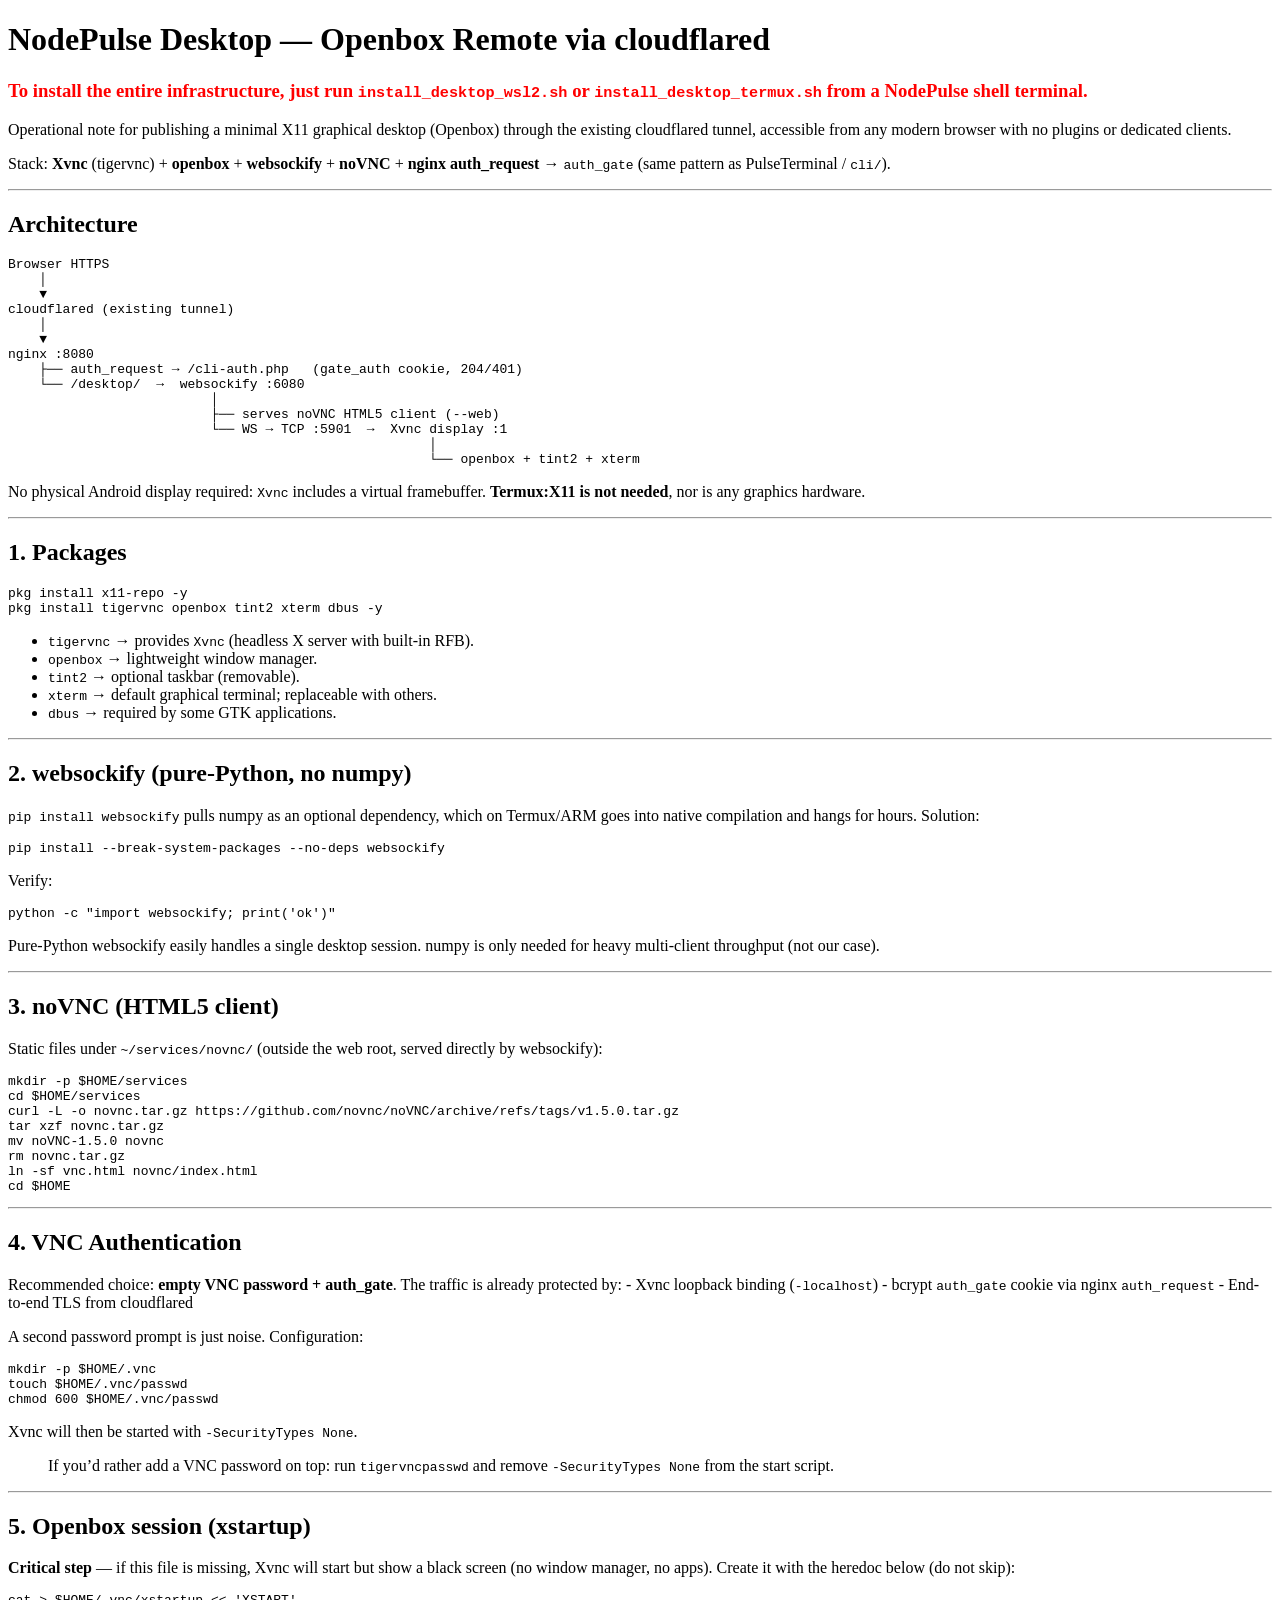
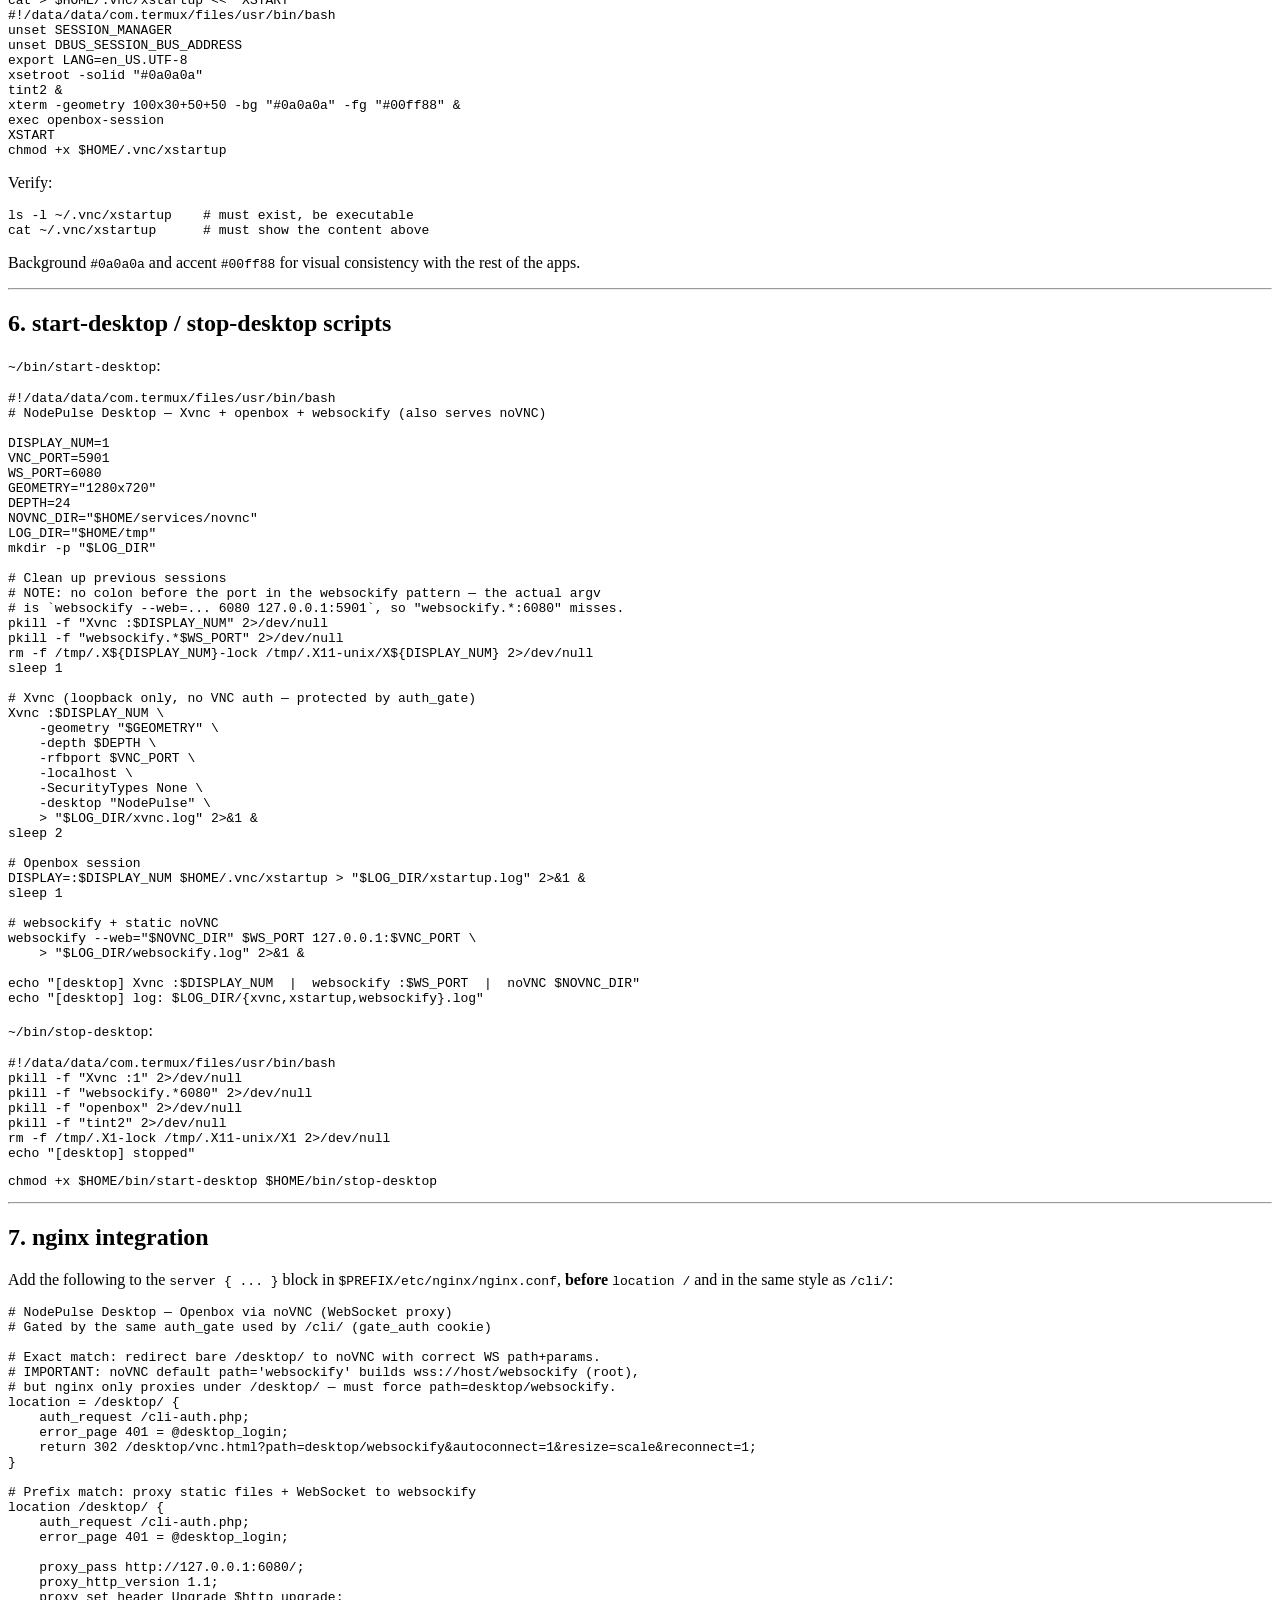
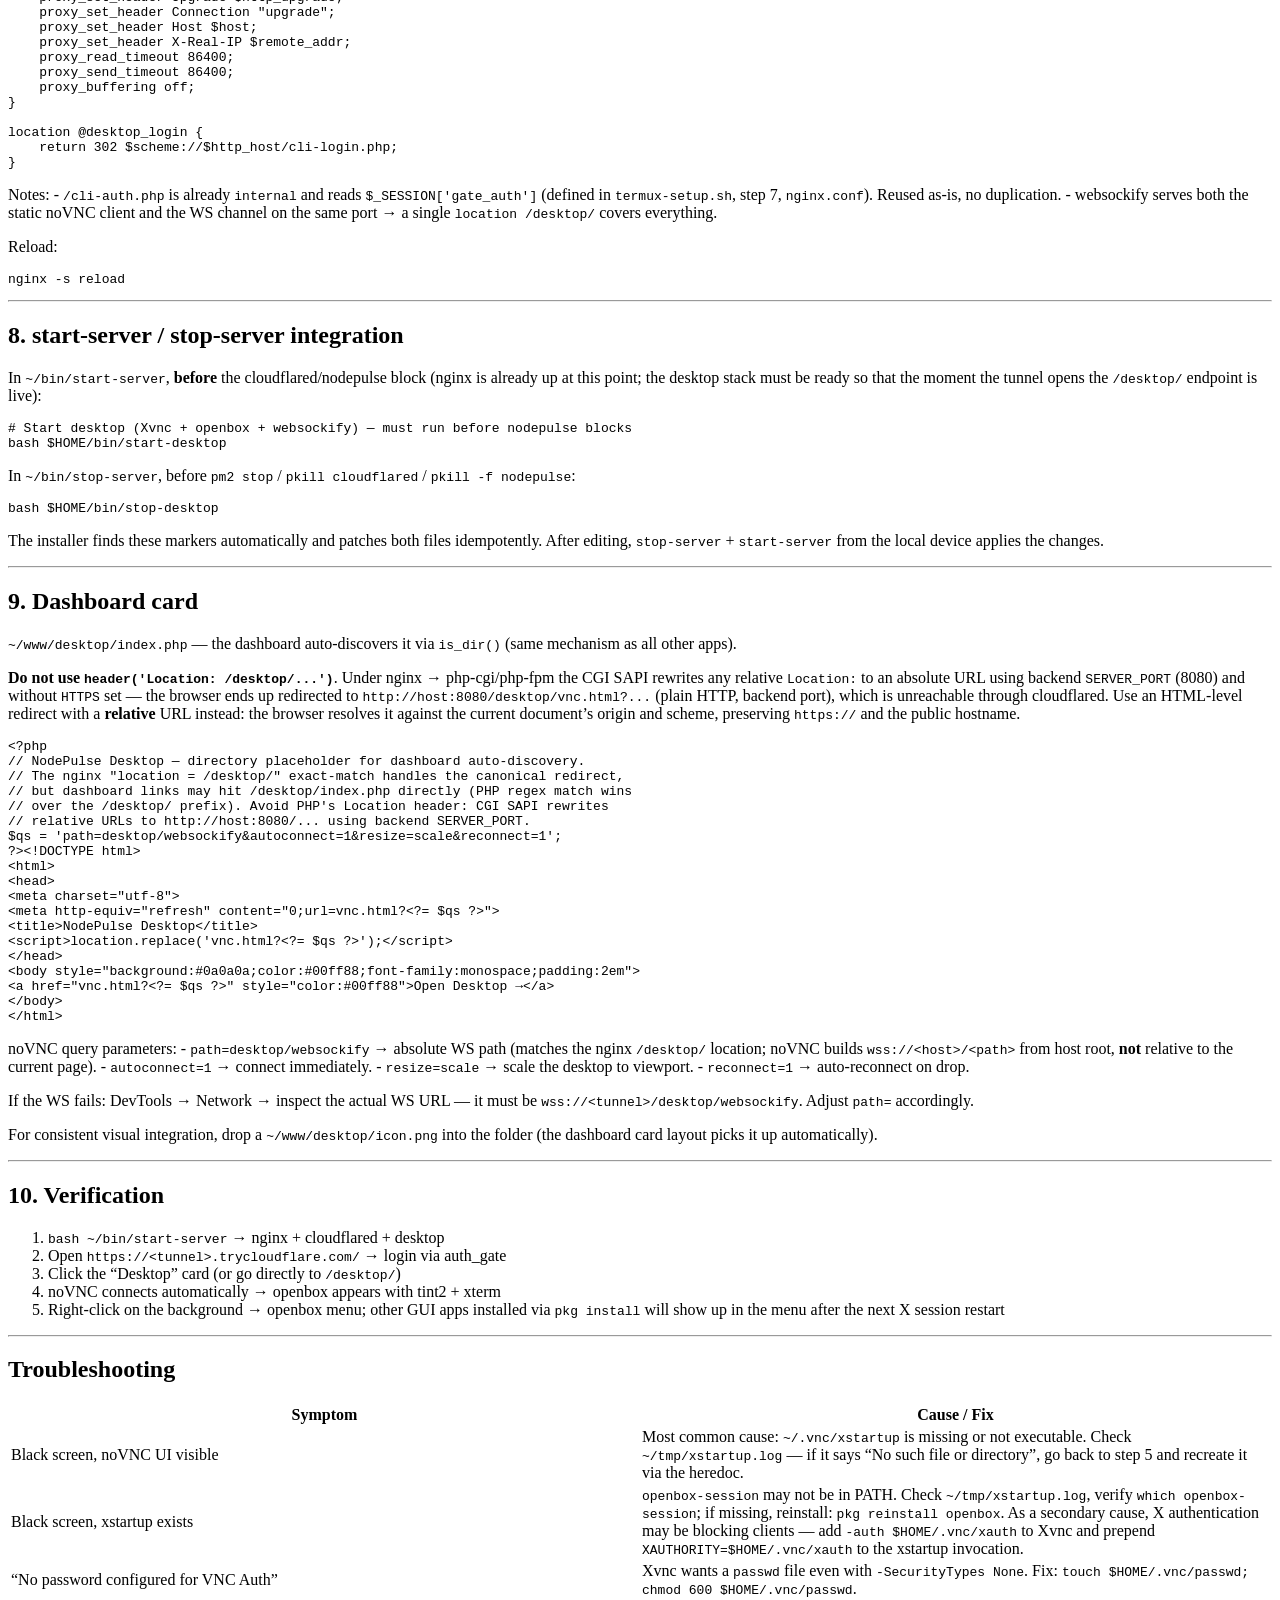
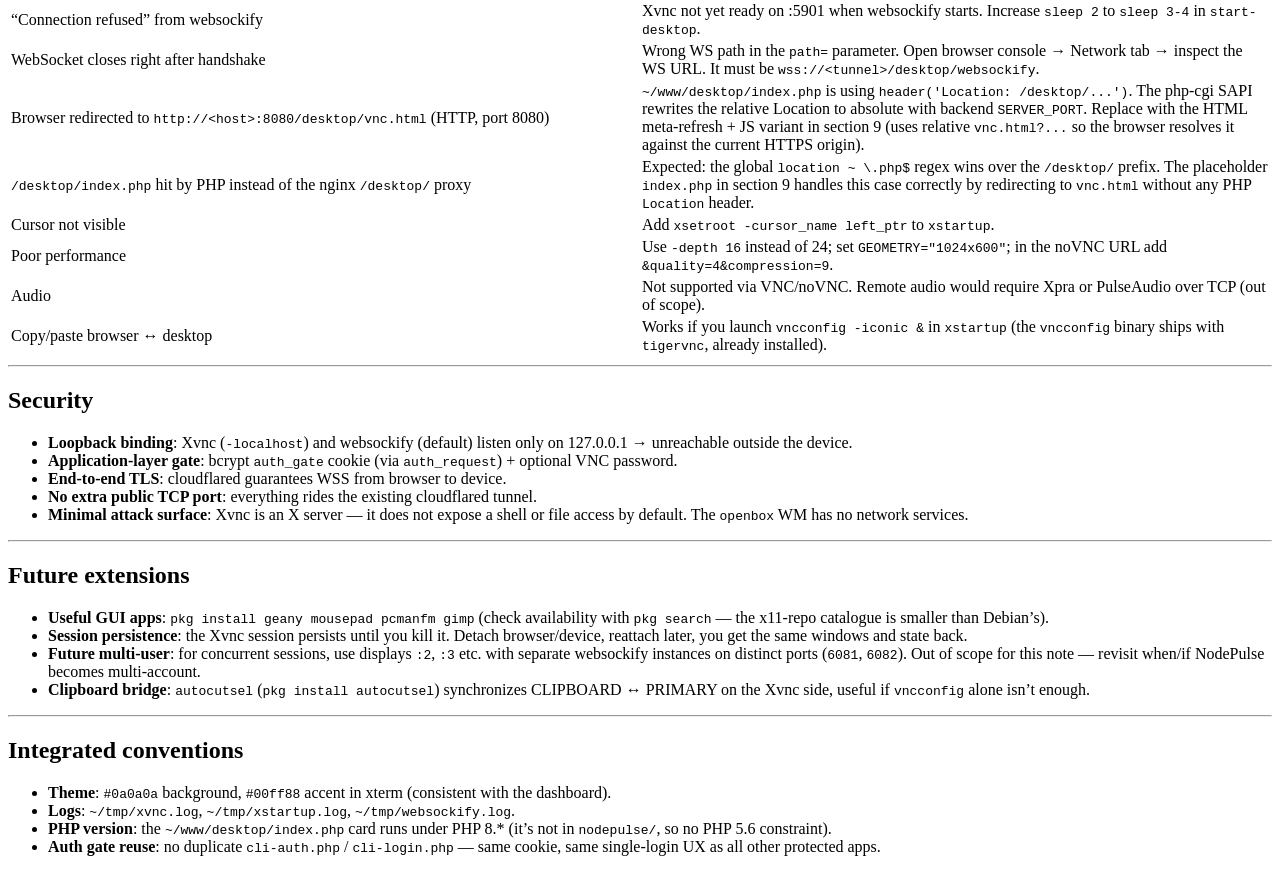
==== desktop/index.html @ 13733d6b "Initial commit: NodePulse / Plexum Decentralized network platform with self-hosted apps suite: - Ide" ====
<!DOCTYPE html>
<html lang="en">
<head>
<meta charset="UTF-8">
<title>NodePulse Desktop — Openbox Remote via cloudflared</title>
</head>
<body>
<h1 id="nodepulse-desktop-openbox-remote-via-cloudflared">NodePulse
Desktop — Openbox Remote via cloudflared</h1>
<h3 style="color:red;" id="quick-install">To install the entire infrastructure, just run <code>install_desktop_wsl2.sh</code> or <code>install_desktop_termux.sh</code> from a NodePulse shell terminal.</h3>

<p>Operational note for publishing a minimal X11 graphical desktop
(Openbox) through the existing cloudflared tunnel, accessible from any
modern browser with no plugins or dedicated clients.</p>
<p>Stack: <strong>Xvnc</strong> (tigervnc) + <strong>openbox</strong> +
<strong>websockify</strong> + <strong>noVNC</strong> + <strong>nginx
auth_request</strong> → <code>auth_gate</code> (same pattern as
PulseTerminal / <code>cli/</code>).</p>
<hr />
<h2 id="architecture">Architecture</h2>
<pre><code>Browser HTTPS
    │
    ▼
cloudflared (existing tunnel)
    │
    ▼
nginx :8080
    ├── auth_request → /cli-auth.php   (gate_auth cookie, 204/401)
    └── /desktop/  →  websockify :6080
                          │
                          ├── serves noVNC HTML5 client (--web)
                          └── WS → TCP :5901  →  Xvnc display :1
                                                      │
                                                      └── openbox + tint2 + xterm</code></pre>
<p>No physical Android display required: <code>Xvnc</code> includes a
virtual framebuffer. <strong>Termux:X11 is not needed</strong>, nor is
any graphics hardware.</p>
<hr />
<h2 id="packages">1. Packages</h2>
<div class="sourceCode" id="cb2"><pre
class="sourceCode bash"><code class="sourceCode bash"><span id="cb2-1"><a href="#cb2-1" aria-hidden="true" tabindex="-1"></a><span class="ex">pkg</span> install x11-repo <span class="at">-y</span></span>
<span id="cb2-2"><a href="#cb2-2" aria-hidden="true" tabindex="-1"></a><span class="ex">pkg</span> install tigervnc openbox tint2 xterm dbus <span class="at">-y</span></span></code></pre></div>
<ul>
<li><code>tigervnc</code> → provides <code>Xvnc</code> (headless X
server with built-in RFB).</li>
<li><code>openbox</code> → lightweight window manager.</li>
<li><code>tint2</code> → optional taskbar (removable).</li>
<li><code>xterm</code> → default graphical terminal; replaceable with
others.</li>
<li><code>dbus</code> → required by some GTK applications.</li>
</ul>
<hr />
<h2 id="websockify-pure-python-no-numpy">2. websockify (pure-Python, no
numpy)</h2>
<p><code>pip install websockify</code> pulls numpy as an optional
dependency, which on Termux/ARM goes into native compilation and hangs
for hours. Solution:</p>
<div class="sourceCode" id="cb3"><pre
class="sourceCode bash"><code class="sourceCode bash"><span id="cb3-1"><a href="#cb3-1" aria-hidden="true" tabindex="-1"></a><span class="ex">pip</span> install <span class="at">--break-system-packages</span> <span class="at">--no-deps</span> websockify</span></code></pre></div>
<p>Verify:</p>
<div class="sourceCode" id="cb4"><pre
class="sourceCode bash"><code class="sourceCode bash"><span id="cb4-1"><a href="#cb4-1" aria-hidden="true" tabindex="-1"></a><span class="ex">python</span> <span class="at">-c</span> <span class="st">&quot;import websockify; print(&#39;ok&#39;)&quot;</span></span></code></pre></div>
<p>Pure-Python websockify easily handles a single desktop session. numpy
is only needed for heavy multi-client throughput (not our case).</p>
<hr />
<h2 id="novnc-html5-client">3. noVNC (HTML5 client)</h2>
<p>Static files under <code>~/services/novnc/</code> (outside the web
root, served directly by websockify):</p>
<div class="sourceCode" id="cb5"><pre
class="sourceCode bash"><code class="sourceCode bash"><span id="cb5-1"><a href="#cb5-1" aria-hidden="true" tabindex="-1"></a><span class="fu">mkdir</span> <span class="at">-p</span> <span class="va">$HOME</span>/services</span>
<span id="cb5-2"><a href="#cb5-2" aria-hidden="true" tabindex="-1"></a><span class="bu">cd</span> <span class="va">$HOME</span>/services</span>
<span id="cb5-3"><a href="#cb5-3" aria-hidden="true" tabindex="-1"></a><span class="ex">curl</span> <span class="at">-L</span> <span class="at">-o</span> novnc.tar.gz https://github.com/novnc/noVNC/archive/refs/tags/v1.5.0.tar.gz</span>
<span id="cb5-4"><a href="#cb5-4" aria-hidden="true" tabindex="-1"></a><span class="fu">tar</span> xzf novnc.tar.gz</span>
<span id="cb5-5"><a href="#cb5-5" aria-hidden="true" tabindex="-1"></a><span class="fu">mv</span> noVNC-1.5.0 novnc</span>
<span id="cb5-6"><a href="#cb5-6" aria-hidden="true" tabindex="-1"></a><span class="fu">rm</span> novnc.tar.gz</span>
<span id="cb5-7"><a href="#cb5-7" aria-hidden="true" tabindex="-1"></a><span class="fu">ln</span> <span class="at">-sf</span> vnc.html novnc/index.html</span>
<span id="cb5-8"><a href="#cb5-8" aria-hidden="true" tabindex="-1"></a><span class="bu">cd</span> <span class="va">$HOME</span></span></code></pre></div>
<hr />
<h2 id="vnc-authentication">4. VNC Authentication</h2>
<p>Recommended choice: <strong>empty VNC password + auth_gate</strong>.
The traffic is already protected by: - Xvnc loopback binding
(<code>-localhost</code>) - bcrypt <code>auth_gate</code> cookie via
nginx <code>auth_request</code> - End-to-end TLS from cloudflared</p>
<p>A second password prompt is just noise. Configuration:</p>
<div class="sourceCode" id="cb6"><pre
class="sourceCode bash"><code class="sourceCode bash"><span id="cb6-1"><a href="#cb6-1" aria-hidden="true" tabindex="-1"></a><span class="fu">mkdir</span> <span class="at">-p</span> <span class="va">$HOME</span>/.vnc</span>
<span id="cb6-2"><a href="#cb6-2" aria-hidden="true" tabindex="-1"></a><span class="fu">touch</span> <span class="va">$HOME</span>/.vnc/passwd</span>
<span id="cb6-3"><a href="#cb6-3" aria-hidden="true" tabindex="-1"></a><span class="fu">chmod</span> 600 <span class="va">$HOME</span>/.vnc/passwd</span></code></pre></div>
<p>Xvnc will then be started with <code>-SecurityTypes None</code>.</p>
<blockquote>
<p>If you’d rather add a VNC password on top: run
<code>tigervncpasswd</code> and remove <code>-SecurityTypes None</code>
from the start script.</p>
</blockquote>
<hr />
<h2 id="openbox-session-xstartup">5. Openbox session (xstartup)</h2>
<p><strong>Critical step</strong> — if this file is missing, Xvnc will
start but show a black screen (no window manager, no apps). Create it
with the heredoc below (do not skip):</p>
<div class="sourceCode" id="cb7"><pre
class="sourceCode bash"><code class="sourceCode bash"><span id="cb7-1"><a href="#cb7-1" aria-hidden="true" tabindex="-1"></a><span class="fu">cat</span> <span class="op">&gt;</span> <span class="va">$HOME</span>/.vnc/xstartup <span class="op">&lt;&lt; &#39;XSTART&#39;</span></span>
<span id="cb7-2"><a href="#cb7-2" aria-hidden="true" tabindex="-1"></a><span class="st">#!/data/data/com.termux/files/usr/bin/bash</span></span>
<span id="cb7-3"><a href="#cb7-3" aria-hidden="true" tabindex="-1"></a><span class="st">unset SESSION_MANAGER</span></span>
<span id="cb7-4"><a href="#cb7-4" aria-hidden="true" tabindex="-1"></a><span class="st">unset DBUS_SESSION_BUS_ADDRESS</span></span>
<span id="cb7-5"><a href="#cb7-5" aria-hidden="true" tabindex="-1"></a><span class="st">export LANG=en_US.UTF-8</span></span>
<span id="cb7-6"><a href="#cb7-6" aria-hidden="true" tabindex="-1"></a><span class="st">xsetroot -solid &quot;#0a0a0a&quot;</span></span>
<span id="cb7-7"><a href="#cb7-7" aria-hidden="true" tabindex="-1"></a><span class="st">tint2 &amp;</span></span>
<span id="cb7-8"><a href="#cb7-8" aria-hidden="true" tabindex="-1"></a><span class="st">xterm -geometry 100x30+50+50 -bg &quot;#0a0a0a&quot; -fg &quot;#00ff88&quot; &amp;</span></span>
<span id="cb7-9"><a href="#cb7-9" aria-hidden="true" tabindex="-1"></a><span class="st">exec openbox-session</span></span>
<span id="cb7-10"><a href="#cb7-10" aria-hidden="true" tabindex="-1"></a><span class="op">XSTART</span></span>
<span id="cb7-11"><a href="#cb7-11" aria-hidden="true" tabindex="-1"></a><span class="fu">chmod</span> +x <span class="va">$HOME</span>/.vnc/xstartup</span></code></pre></div>
<p>Verify:</p>
<div class="sourceCode" id="cb8"><pre
class="sourceCode bash"><code class="sourceCode bash"><span id="cb8-1"><a href="#cb8-1" aria-hidden="true" tabindex="-1"></a><span class="fu">ls</span> <span class="at">-l</span> ~/.vnc/xstartup    <span class="co"># must exist, be executable</span></span>
<span id="cb8-2"><a href="#cb8-2" aria-hidden="true" tabindex="-1"></a><span class="fu">cat</span> ~/.vnc/xstartup      <span class="co"># must show the content above</span></span></code></pre></div>
<p>Background <code>#0a0a0a</code> and accent <code>#00ff88</code> for
visual consistency with the rest of the apps.</p>
<hr />
<h2 id="start-desktop-stop-desktop-scripts">6. start-desktop /
stop-desktop scripts</h2>
<p><code>~/bin/start-desktop</code>:</p>
<div class="sourceCode" id="cb9"><pre
class="sourceCode bash"><code class="sourceCode bash"><span id="cb9-1"><a href="#cb9-1" aria-hidden="true" tabindex="-1"></a><span class="co">#!/data/data/com.termux/files/usr/bin/bash</span></span>
<span id="cb9-2"><a href="#cb9-2" aria-hidden="true" tabindex="-1"></a><span class="co"># NodePulse Desktop — Xvnc + openbox + websockify (also serves noVNC)</span></span>
<span id="cb9-3"><a href="#cb9-3" aria-hidden="true" tabindex="-1"></a></span>
<span id="cb9-4"><a href="#cb9-4" aria-hidden="true" tabindex="-1"></a><span class="va">DISPLAY_NUM</span><span class="op">=</span>1</span>
<span id="cb9-5"><a href="#cb9-5" aria-hidden="true" tabindex="-1"></a><span class="va">VNC_PORT</span><span class="op">=</span>5901</span>
<span id="cb9-6"><a href="#cb9-6" aria-hidden="true" tabindex="-1"></a><span class="va">WS_PORT</span><span class="op">=</span>6080</span>
<span id="cb9-7"><a href="#cb9-7" aria-hidden="true" tabindex="-1"></a><span class="va">GEOMETRY</span><span class="op">=</span><span class="st">&quot;1280x720&quot;</span></span>
<span id="cb9-8"><a href="#cb9-8" aria-hidden="true" tabindex="-1"></a><span class="va">DEPTH</span><span class="op">=</span>24</span>
<span id="cb9-9"><a href="#cb9-9" aria-hidden="true" tabindex="-1"></a><span class="va">NOVNC_DIR</span><span class="op">=</span><span class="st">&quot;</span><span class="va">$HOME</span><span class="st">/services/novnc&quot;</span></span>
<span id="cb9-10"><a href="#cb9-10" aria-hidden="true" tabindex="-1"></a><span class="va">LOG_DIR</span><span class="op">=</span><span class="st">&quot;</span><span class="va">$HOME</span><span class="st">/tmp&quot;</span></span>
<span id="cb9-11"><a href="#cb9-11" aria-hidden="true" tabindex="-1"></a><span class="fu">mkdir</span> <span class="at">-p</span> <span class="st">&quot;</span><span class="va">$LOG_DIR</span><span class="st">&quot;</span></span>
<span id="cb9-12"><a href="#cb9-12" aria-hidden="true" tabindex="-1"></a></span>
<span id="cb9-13"><a href="#cb9-13" aria-hidden="true" tabindex="-1"></a><span class="co"># Clean up previous sessions</span></span>
<span id="cb9-14"><a href="#cb9-14" aria-hidden="true" tabindex="-1"></a><span class="co"># </span><span class="al">NOTE</span><span class="co">: no colon before the port in the websockify pattern — the actual argv</span></span>
<span id="cb9-15"><a href="#cb9-15" aria-hidden="true" tabindex="-1"></a><span class="co"># is `websockify --web=... 6080 127.0.0.1:5901`, so &quot;websockify.*:6080&quot; misses.</span></span>
<span id="cb9-16"><a href="#cb9-16" aria-hidden="true" tabindex="-1"></a><span class="ex">pkill</span> <span class="at">-f</span> <span class="st">&quot;Xvnc :</span><span class="va">$DISPLAY_NUM</span><span class="st">&quot;</span> <span class="dv">2</span><span class="op">&gt;</span>/dev/null</span>
<span id="cb9-17"><a href="#cb9-17" aria-hidden="true" tabindex="-1"></a><span class="ex">pkill</span> <span class="at">-f</span> <span class="st">&quot;websockify.*</span><span class="va">$WS_PORT</span><span class="st">&quot;</span> <span class="dv">2</span><span class="op">&gt;</span>/dev/null</span>
<span id="cb9-18"><a href="#cb9-18" aria-hidden="true" tabindex="-1"></a><span class="fu">rm</span> <span class="at">-f</span> /tmp/.X<span class="va">${DISPLAY_NUM}</span>-lock /tmp/.X11-unix/X<span class="va">${DISPLAY_NUM}</span> <span class="dv">2</span><span class="op">&gt;</span>/dev/null</span>
<span id="cb9-19"><a href="#cb9-19" aria-hidden="true" tabindex="-1"></a><span class="fu">sleep</span> 1</span>
<span id="cb9-20"><a href="#cb9-20" aria-hidden="true" tabindex="-1"></a></span>
<span id="cb9-21"><a href="#cb9-21" aria-hidden="true" tabindex="-1"></a><span class="co"># Xvnc (loopback only, no VNC auth — protected by auth_gate)</span></span>
<span id="cb9-22"><a href="#cb9-22" aria-hidden="true" tabindex="-1"></a><span class="ex">Xvnc</span> :<span class="va">$DISPLAY_NUM</span> <span class="dt">\</span></span>
<span id="cb9-23"><a href="#cb9-23" aria-hidden="true" tabindex="-1"></a>    <span class="at">-geometry</span> <span class="st">&quot;</span><span class="va">$GEOMETRY</span><span class="st">&quot;</span> <span class="dt">\</span></span>
<span id="cb9-24"><a href="#cb9-24" aria-hidden="true" tabindex="-1"></a>    <span class="at">-depth</span> <span class="va">$DEPTH</span> <span class="dt">\</span></span>
<span id="cb9-25"><a href="#cb9-25" aria-hidden="true" tabindex="-1"></a>    <span class="at">-rfbport</span> <span class="va">$VNC_PORT</span> <span class="dt">\</span></span>
<span id="cb9-26"><a href="#cb9-26" aria-hidden="true" tabindex="-1"></a>    <span class="at">-localhost</span> <span class="dt">\</span></span>
<span id="cb9-27"><a href="#cb9-27" aria-hidden="true" tabindex="-1"></a>    <span class="at">-SecurityTypes</span> None <span class="dt">\</span></span>
<span id="cb9-28"><a href="#cb9-28" aria-hidden="true" tabindex="-1"></a>    <span class="at">-desktop</span> <span class="st">&quot;NodePulse&quot;</span> <span class="dt">\</span></span>
<span id="cb9-29"><a href="#cb9-29" aria-hidden="true" tabindex="-1"></a>    <span class="op">&gt;</span> <span class="st">&quot;</span><span class="va">$LOG_DIR</span><span class="st">/xvnc.log&quot;</span> <span class="dv">2</span><span class="op">&gt;&amp;</span><span class="dv">1</span> <span class="kw">&amp;</span></span>
<span id="cb9-30"><a href="#cb9-30" aria-hidden="true" tabindex="-1"></a><span class="fu">sleep</span> 2</span>
<span id="cb9-31"><a href="#cb9-31" aria-hidden="true" tabindex="-1"></a></span>
<span id="cb9-32"><a href="#cb9-32" aria-hidden="true" tabindex="-1"></a><span class="co"># Openbox session</span></span>
<span id="cb9-33"><a href="#cb9-33" aria-hidden="true" tabindex="-1"></a><span class="va">DISPLAY</span><span class="op">=</span>:<span class="va">$DISPLAY_NUM</span> <span class="va">$HOME</span><span class="ex">/.vnc/xstartup</span> <span class="op">&gt;</span> <span class="st">&quot;</span><span class="va">$LOG_DIR</span><span class="st">/xstartup.log&quot;</span> <span class="dv">2</span><span class="op">&gt;&amp;</span><span class="dv">1</span> <span class="kw">&amp;</span></span>
<span id="cb9-34"><a href="#cb9-34" aria-hidden="true" tabindex="-1"></a><span class="fu">sleep</span> 1</span>
<span id="cb9-35"><a href="#cb9-35" aria-hidden="true" tabindex="-1"></a></span>
<span id="cb9-36"><a href="#cb9-36" aria-hidden="true" tabindex="-1"></a><span class="co"># websockify + static noVNC</span></span>
<span id="cb9-37"><a href="#cb9-37" aria-hidden="true" tabindex="-1"></a><span class="ex">websockify</span> <span class="at">--web</span><span class="op">=</span><span class="st">&quot;</span><span class="va">$NOVNC_DIR</span><span class="st">&quot;</span> <span class="va">$WS_PORT</span> 127.0.0.1:<span class="va">$VNC_PORT</span> <span class="dt">\</span></span>
<span id="cb9-38"><a href="#cb9-38" aria-hidden="true" tabindex="-1"></a>    <span class="op">&gt;</span> <span class="st">&quot;</span><span class="va">$LOG_DIR</span><span class="st">/websockify.log&quot;</span> <span class="dv">2</span><span class="op">&gt;&amp;</span><span class="dv">1</span> <span class="kw">&amp;</span></span>
<span id="cb9-39"><a href="#cb9-39" aria-hidden="true" tabindex="-1"></a></span>
<span id="cb9-40"><a href="#cb9-40" aria-hidden="true" tabindex="-1"></a><span class="bu">echo</span> <span class="st">&quot;[desktop] Xvnc :</span><span class="va">$DISPLAY_NUM</span><span class="st">  |  websockify :</span><span class="va">$WS_PORT</span><span class="st">  |  noVNC </span><span class="va">$NOVNC_DIR</span><span class="st">&quot;</span></span>
<span id="cb9-41"><a href="#cb9-41" aria-hidden="true" tabindex="-1"></a><span class="bu">echo</span> <span class="st">&quot;[desktop] log: </span><span class="va">$LOG_DIR</span><span class="st">/{xvnc,xstartup,websockify}.log&quot;</span></span></code></pre></div>
<p><code>~/bin/stop-desktop</code>:</p>
<div class="sourceCode" id="cb10"><pre
class="sourceCode bash"><code class="sourceCode bash"><span id="cb10-1"><a href="#cb10-1" aria-hidden="true" tabindex="-1"></a><span class="co">#!/data/data/com.termux/files/usr/bin/bash</span></span>
<span id="cb10-2"><a href="#cb10-2" aria-hidden="true" tabindex="-1"></a><span class="ex">pkill</span> <span class="at">-f</span> <span class="st">&quot;Xvnc :1&quot;</span> <span class="dv">2</span><span class="op">&gt;</span>/dev/null</span>
<span id="cb10-3"><a href="#cb10-3" aria-hidden="true" tabindex="-1"></a><span class="ex">pkill</span> <span class="at">-f</span> <span class="st">&quot;websockify.*6080&quot;</span> <span class="dv">2</span><span class="op">&gt;</span>/dev/null</span>
<span id="cb10-4"><a href="#cb10-4" aria-hidden="true" tabindex="-1"></a><span class="ex">pkill</span> <span class="at">-f</span> <span class="st">&quot;openbox&quot;</span> <span class="dv">2</span><span class="op">&gt;</span>/dev/null</span>
<span id="cb10-5"><a href="#cb10-5" aria-hidden="true" tabindex="-1"></a><span class="ex">pkill</span> <span class="at">-f</span> <span class="st">&quot;tint2&quot;</span> <span class="dv">2</span><span class="op">&gt;</span>/dev/null</span>
<span id="cb10-6"><a href="#cb10-6" aria-hidden="true" tabindex="-1"></a><span class="fu">rm</span> <span class="at">-f</span> /tmp/.X1-lock /tmp/.X11-unix/X1 <span class="dv">2</span><span class="op">&gt;</span>/dev/null</span>
<span id="cb10-7"><a href="#cb10-7" aria-hidden="true" tabindex="-1"></a><span class="bu">echo</span> <span class="st">&quot;[desktop] stopped&quot;</span></span></code></pre></div>
<div class="sourceCode" id="cb11"><pre
class="sourceCode bash"><code class="sourceCode bash"><span id="cb11-1"><a href="#cb11-1" aria-hidden="true" tabindex="-1"></a><span class="fu">chmod</span> +x <span class="va">$HOME</span>/bin/start-desktop <span class="va">$HOME</span>/bin/stop-desktop</span></code></pre></div>
<hr />
<h2 id="nginx-integration">7. nginx integration</h2>
<p>Add the following to the <code>server { ... }</code> block in
<code>$PREFIX/etc/nginx/nginx.conf</code>, <strong>before</strong>
<code>location /</code> and in the same style as <code>/cli/</code>:</p>
<pre class="nginx"><code># NodePulse Desktop — Openbox via noVNC (WebSocket proxy)
# Gated by the same auth_gate used by /cli/ (gate_auth cookie)

# Exact match: redirect bare /desktop/ to noVNC with correct WS path+params.
# IMPORTANT: noVNC default path=&#39;websockify&#39; builds wss://host/websockify (root),
# but nginx only proxies under /desktop/ — must force path=desktop/websockify.
location = /desktop/ {
    auth_request /cli-auth.php;
    error_page 401 = @desktop_login;
    return 302 /desktop/vnc.html?path=desktop/websockify&amp;autoconnect=1&amp;resize=scale&amp;reconnect=1;
}

# Prefix match: proxy static files + WebSocket to websockify
location /desktop/ {
    auth_request /cli-auth.php;
    error_page 401 = @desktop_login;

    proxy_pass http://127.0.0.1:6080/;
    proxy_http_version 1.1;
    proxy_set_header Upgrade $http_upgrade;
    proxy_set_header Connection &quot;upgrade&quot;;
    proxy_set_header Host $host;
    proxy_set_header X-Real-IP $remote_addr;
    proxy_read_timeout 86400;
    proxy_send_timeout 86400;
    proxy_buffering off;
}

location @desktop_login {
    return 302 $scheme://$http_host/cli-login.php;
}</code></pre>
<p>Notes: - <code>/cli-auth.php</code> is already <code>internal</code>
and reads <code>$_SESSION['gate_auth']</code> (defined in
<code>termux-setup.sh</code>, step 7, <code>nginx.conf</code>). Reused
as-is, no duplication. - websockify serves both the static noVNC client
and the WS channel on the same port → a single
<code>location /desktop/</code> covers everything.</p>
<p>Reload:</p>
<div class="sourceCode" id="cb13"><pre
class="sourceCode bash"><code class="sourceCode bash"><span id="cb13-1"><a href="#cb13-1" aria-hidden="true" tabindex="-1"></a><span class="ex">nginx</span> <span class="at">-s</span> reload</span></code></pre></div>
<hr />
<h2 id="start-server-stop-server-integration">8. start-server /
stop-server integration</h2>
<p>In <code>~/bin/start-server</code>, <strong>before</strong> the
cloudflared/nodepulse block (nginx is already up at this point; the
desktop stack must be ready so that the moment the tunnel opens the
<code>/desktop/</code> endpoint is live):</p>
<div class="sourceCode" id="cb14"><pre
class="sourceCode bash"><code class="sourceCode bash"><span id="cb14-1"><a href="#cb14-1" aria-hidden="true" tabindex="-1"></a><span class="co"># Start desktop (Xvnc + openbox + websockify) — must run before nodepulse blocks</span></span>
<span id="cb14-2"><a href="#cb14-2" aria-hidden="true" tabindex="-1"></a><span class="fu">bash</span> <span class="va">$HOME</span>/bin/start-desktop</span></code></pre></div>
<p>In <code>~/bin/stop-server</code>, before <code>pm2 stop</code> /
<code>pkill cloudflared</code> / <code>pkill -f nodepulse</code>:</p>
<div class="sourceCode" id="cb15"><pre
class="sourceCode bash"><code class="sourceCode bash"><span id="cb15-1"><a href="#cb15-1" aria-hidden="true" tabindex="-1"></a><span class="fu">bash</span> <span class="va">$HOME</span>/bin/stop-desktop</span></code></pre></div>
<p>The installer finds these markers automatically and patches both
files idempotently. After editing, <code>stop-server</code> +
<code>start-server</code> from the local device applies the changes.</p>
<hr />
<h2 id="dashboard-card">9. Dashboard card</h2>
<p><code>~/www/desktop/index.php</code> — the dashboard auto-discovers
it via <code>is_dir()</code> (same mechanism as all other apps).</p>
<p><strong>Do not use
<code>header('Location: /desktop/...')</code></strong>. Under nginx →
php-cgi/php-fpm the CGI SAPI rewrites any relative
<code>Location:</code> to an absolute URL using backend
<code>SERVER_PORT</code> (8080) and without <code>HTTPS</code> set — the
browser ends up redirected to
<code>http://host:8080/desktop/vnc.html?...</code> (plain HTTP, backend
port), which is unreachable through cloudflared. Use an HTML-level
redirect with a <strong>relative</strong> URL instead: the browser
resolves it against the current document’s origin and scheme, preserving
<code>https://</code> and the public hostname.</p>
<div class="sourceCode" id="cb16"><pre
class="sourceCode php"><code class="sourceCode php"><span id="cb16-1"><a href="#cb16-1" aria-hidden="true" tabindex="-1"></a><span class="kw">&lt;?php</span></span>
<span id="cb16-2"><a href="#cb16-2" aria-hidden="true" tabindex="-1"></a><span class="co">// NodePulse Desktop — directory placeholder for dashboard auto-discovery.</span></span>
<span id="cb16-3"><a href="#cb16-3" aria-hidden="true" tabindex="-1"></a><span class="co">// The nginx &quot;location = /desktop/&quot; exact-match handles the canonical redirect,</span></span>
<span id="cb16-4"><a href="#cb16-4" aria-hidden="true" tabindex="-1"></a><span class="co">// but dashboard links may hit /desktop/index.php directly (PHP regex match wins</span></span>
<span id="cb16-5"><a href="#cb16-5" aria-hidden="true" tabindex="-1"></a><span class="co">// over the /desktop/ prefix). Avoid PHP&#39;s Location header: CGI SAPI rewrites</span></span>
<span id="cb16-6"><a href="#cb16-6" aria-hidden="true" tabindex="-1"></a><span class="co">// relative URLs to http://host:8080/... using backend SERVER_PORT.</span></span>
<span id="cb16-7"><a href="#cb16-7" aria-hidden="true" tabindex="-1"></a><span class="va">$qs</span> <span class="op">=</span> <span class="st">&#39;path=desktop/websockify&amp;autoconnect=1&amp;resize=scale&amp;reconnect=1&#39;</span><span class="ot">;</span></span>
<span id="cb16-8"><a href="#cb16-8" aria-hidden="true" tabindex="-1"></a><span class="kw">?&gt;</span><span class="op">&lt;!</span><span class="cn">DOCTYPE</span> html<span class="op">&gt;</span></span>
<span id="cb16-9"><a href="#cb16-9" aria-hidden="true" tabindex="-1"></a><span class="op">&lt;</span>html<span class="op">&gt;</span></span>
<span id="cb16-10"><a href="#cb16-10" aria-hidden="true" tabindex="-1"></a><span class="op">&lt;</span>head<span class="op">&gt;</span></span>
<span id="cb16-11"><a href="#cb16-11" aria-hidden="true" tabindex="-1"></a><span class="op">&lt;</span>meta charset<span class="op">=</span><span class="st">&quot;utf-8&quot;</span><span class="op">&gt;</span></span>
<span id="cb16-12"><a href="#cb16-12" aria-hidden="true" tabindex="-1"></a><span class="op">&lt;</span>meta http<span class="op">-</span>equiv<span class="op">=</span><span class="st">&quot;refresh&quot;</span> content<span class="op">=</span><span class="st">&quot;0;url=vnc.html?&lt;?= </span><span class="va">$qs</span><span class="st"> ?&gt;&quot;</span><span class="op">&gt;</span></span>
<span id="cb16-13"><a href="#cb16-13" aria-hidden="true" tabindex="-1"></a><span class="op">&lt;</span>title<span class="op">&gt;</span>NodePulse Desktop<span class="op">&lt;/</span>title<span class="op">&gt;</span></span>
<span id="cb16-14"><a href="#cb16-14" aria-hidden="true" tabindex="-1"></a><span class="op">&lt;</span>script<span class="op">&gt;</span>location<span class="op">.</span><span class="cn">replace</span>(<span class="st">&#39;vnc.html?&lt;?= $qs ?&gt;&#39;</span>)<span class="ot">;</span><span class="op">&lt;/</span>script<span class="op">&gt;</span></span>
<span id="cb16-15"><a href="#cb16-15" aria-hidden="true" tabindex="-1"></a><span class="op">&lt;/</span>head<span class="op">&gt;</span></span>
<span id="cb16-16"><a href="#cb16-16" aria-hidden="true" tabindex="-1"></a><span class="op">&lt;</span>body style<span class="op">=</span><span class="st">&quot;background:#0a0a0a;color:#00ff88;font-family:monospace;padding:2em&quot;</span><span class="op">&gt;</span></span>
<span id="cb16-17"><a href="#cb16-17" aria-hidden="true" tabindex="-1"></a><span class="op">&lt;</span>a href<span class="op">=</span><span class="st">&quot;vnc.html?&lt;?= </span><span class="va">$qs</span><span class="st"> ?&gt;&quot;</span> style<span class="op">=</span><span class="st">&quot;color:#00ff88&quot;</span><span class="op">&gt;</span>Open Desktop →<span class="op">&lt;/</span>a<span class="op">&gt;</span></span>
<span id="cb16-18"><a href="#cb16-18" aria-hidden="true" tabindex="-1"></a><span class="op">&lt;/</span>body<span class="op">&gt;</span></span>
<span id="cb16-19"><a href="#cb16-19" aria-hidden="true" tabindex="-1"></a><span class="op">&lt;/</span>html<span class="op">&gt;</span></span></code></pre></div>
<p>noVNC query parameters: - <code>path=desktop/websockify</code> →
absolute WS path (matches the nginx <code>/desktop/</code> location;
noVNC builds <code>wss://&lt;host&gt;/&lt;path&gt;</code> from host
root, <strong>not</strong> relative to the current page). -
<code>autoconnect=1</code> → connect immediately. -
<code>resize=scale</code> → scale the desktop to viewport. -
<code>reconnect=1</code> → auto-reconnect on drop.</p>
<p>If the WS fails: DevTools → Network → inspect the actual WS URL — it
must be <code>wss://&lt;tunnel&gt;/desktop/websockify</code>. Adjust
<code>path=</code> accordingly.</p>
<p>For consistent visual integration, drop a
<code>~/www/desktop/icon.png</code> into the folder (the dashboard card
layout picks it up automatically).</p>
<hr />
<h2 id="verification">10. Verification</h2>
<ol type="1">
<li><code>bash ~/bin/start-server</code> → nginx + cloudflared +
desktop</li>
<li>Open <code>https://&lt;tunnel&gt;.trycloudflare.com/</code> → login
via auth_gate</li>
<li>Click the “Desktop” card (or go directly to
<code>/desktop/</code>)</li>
<li>noVNC connects automatically → openbox appears with tint2 +
xterm</li>
<li>Right-click on the background → openbox menu; other GUI apps
installed via <code>pkg install</code> will show up in the menu after
the next X session restart</li>
</ol>
<hr />
<h2 id="troubleshooting">Troubleshooting</h2>
<table>
<colgroup>
<col style="width: 50%" />
<col style="width: 50%" />
</colgroup>
<thead>
<tr class="header">
<th>Symptom</th>
<th>Cause / Fix</th>
</tr>
</thead>
<tbody>
<tr class="odd">
<td>Black screen, noVNC UI visible</td>
<td>Most common cause: <code>~/.vnc/xstartup</code> is missing or not
executable. Check <code>~/tmp/xstartup.log</code> — if it says “No such
file or directory”, go back to step 5 and recreate it via the
heredoc.</td>
</tr>
<tr class="even">
<td>Black screen, xstartup exists</td>
<td><code>openbox-session</code> may not be in PATH. Check
<code>~/tmp/xstartup.log</code>, verify
<code>which openbox-session</code>; if missing, reinstall:
<code>pkg reinstall openbox</code>. As a secondary cause, X
authentication may be blocking clients — add
<code>-auth $HOME/.vnc/xauth</code> to Xvnc and prepend
<code>XAUTHORITY=$HOME/.vnc/xauth</code> to the xstartup
invocation.</td>
</tr>
<tr class="odd">
<td>“No password configured for VNC Auth”</td>
<td>Xvnc wants a <code>passwd</code> file even with
<code>-SecurityTypes None</code>. Fix:
<code>touch $HOME/.vnc/passwd; chmod 600 $HOME/.vnc/passwd</code>.</td>
</tr>
<tr class="even">
<td>“Connection refused” from websockify</td>
<td>Xvnc not yet ready on :5901 when websockify starts. Increase
<code>sleep 2</code> to <code>sleep 3-4</code> in
<code>start-desktop</code>.</td>
</tr>
<tr class="odd">
<td>WebSocket closes right after handshake</td>
<td>Wrong WS path in the <code>path=</code> parameter. Open browser
console → Network tab → inspect the WS URL. It must be
<code>wss://&lt;tunnel&gt;/desktop/websockify</code>.</td>
</tr>
<tr class="even">
<td>Browser redirected to
<code>http://&lt;host&gt;:8080/desktop/vnc.html</code> (HTTP, port
8080)</td>
<td><code>~/www/desktop/index.php</code> is using
<code>header('Location: /desktop/...')</code>. The php-cgi SAPI rewrites
the relative Location to absolute with backend <code>SERVER_PORT</code>.
Replace with the HTML meta-refresh + JS variant in section 9 (uses
relative <code>vnc.html?...</code> so the browser resolves it against
the current HTTPS origin).</td>
</tr>
<tr class="odd">
<td><code>/desktop/index.php</code> hit by PHP instead of the nginx
<code>/desktop/</code> proxy</td>
<td>Expected: the global <code>location ~ \.php$</code> regex wins over
the <code>/desktop/</code> prefix. The placeholder
<code>index.php</code> in section 9 handles this case correctly by
redirecting to <code>vnc.html</code> without any PHP
<code>Location</code> header.</td>
</tr>
<tr class="even">
<td>Cursor not visible</td>
<td>Add <code>xsetroot -cursor_name left_ptr</code> to
<code>xstartup</code>.</td>
</tr>
<tr class="odd">
<td>Poor performance</td>
<td>Use <code>-depth 16</code> instead of 24; set
<code>GEOMETRY="1024x600"</code>; in the noVNC URL add
<code>&amp;quality=4&amp;compression=9</code>.</td>
</tr>
<tr class="even">
<td>Audio</td>
<td>Not supported via VNC/noVNC. Remote audio would require Xpra or
PulseAudio over TCP (out of scope).</td>
</tr>
<tr class="odd">
<td>Copy/paste browser ↔︎ desktop</td>
<td>Works if you launch <code>vncconfig -iconic &amp;</code> in
<code>xstartup</code> (the <code>vncconfig</code> binary ships with
<code>tigervnc</code>, already installed).</td>
</tr>
</tbody>
</table>
<hr />
<h2 id="security">Security</h2>
<ul>
<li><strong>Loopback binding</strong>: Xvnc (<code>-localhost</code>)
and websockify (default) listen only on 127.0.0.1 → unreachable outside
the device.</li>
<li><strong>Application-layer gate</strong>: bcrypt
<code>auth_gate</code> cookie (via <code>auth_request</code>) + optional
VNC password.</li>
<li><strong>End-to-end TLS</strong>: cloudflared guarantees WSS from
browser to device.</li>
<li><strong>No extra public TCP port</strong>: everything rides the
existing cloudflared tunnel.</li>
<li><strong>Minimal attack surface</strong>: Xvnc is an X server — it
does not expose a shell or file access by default. The
<code>openbox</code> WM has no network services.</li>
</ul>
<hr />
<h2 id="future-extensions">Future extensions</h2>
<ul>
<li><strong>Useful GUI apps</strong>:
<code>pkg install geany mousepad pcmanfm gimp</code> (check availability
with <code>pkg search</code> — the x11-repo catalogue is smaller than
Debian’s).</li>
<li><strong>Session persistence</strong>: the Xvnc session persists
until you kill it. Detach browser/device, reattach later, you get the
same windows and state back.</li>
<li><strong>Future multi-user</strong>: for concurrent sessions, use
displays <code>:2</code>, <code>:3</code> etc. with separate websockify
instances on distinct ports (<code>6081</code>, <code>6082</code>). Out
of scope for this note — revisit when/if NodePulse becomes
multi-account.</li>
<li><strong>Clipboard bridge</strong>: <code>autocutsel</code>
(<code>pkg install autocutsel</code>) synchronizes CLIPBOARD ↔︎ PRIMARY
on the Xvnc side, useful if <code>vncconfig</code> alone isn’t
enough.</li>
</ul>
<hr />
<h2 id="integrated-conventions">Integrated conventions</h2>
<ul>
<li><strong>Theme</strong>: <code>#0a0a0a</code> background,
<code>#00ff88</code> accent in xterm (consistent with the
dashboard).</li>
<li><strong>Logs</strong>: <code>~/tmp/xvnc.log</code>,
<code>~/tmp/xstartup.log</code>, <code>~/tmp/websockify.log</code>.</li>
<li><strong>PHP version</strong>: the
<code>~/www/desktop/index.php</code> card runs under PHP 8.* (it’s not
in <code>nodepulse/</code>, so no PHP 5.6 constraint).</li>
<li><strong>Auth gate reuse</strong>: no duplicate
<code>cli-auth.php</code> / <code>cli-login.php</code> — same cookie,
same single-login UX as all other protected apps.</li>
</ul>
</body>
</html>
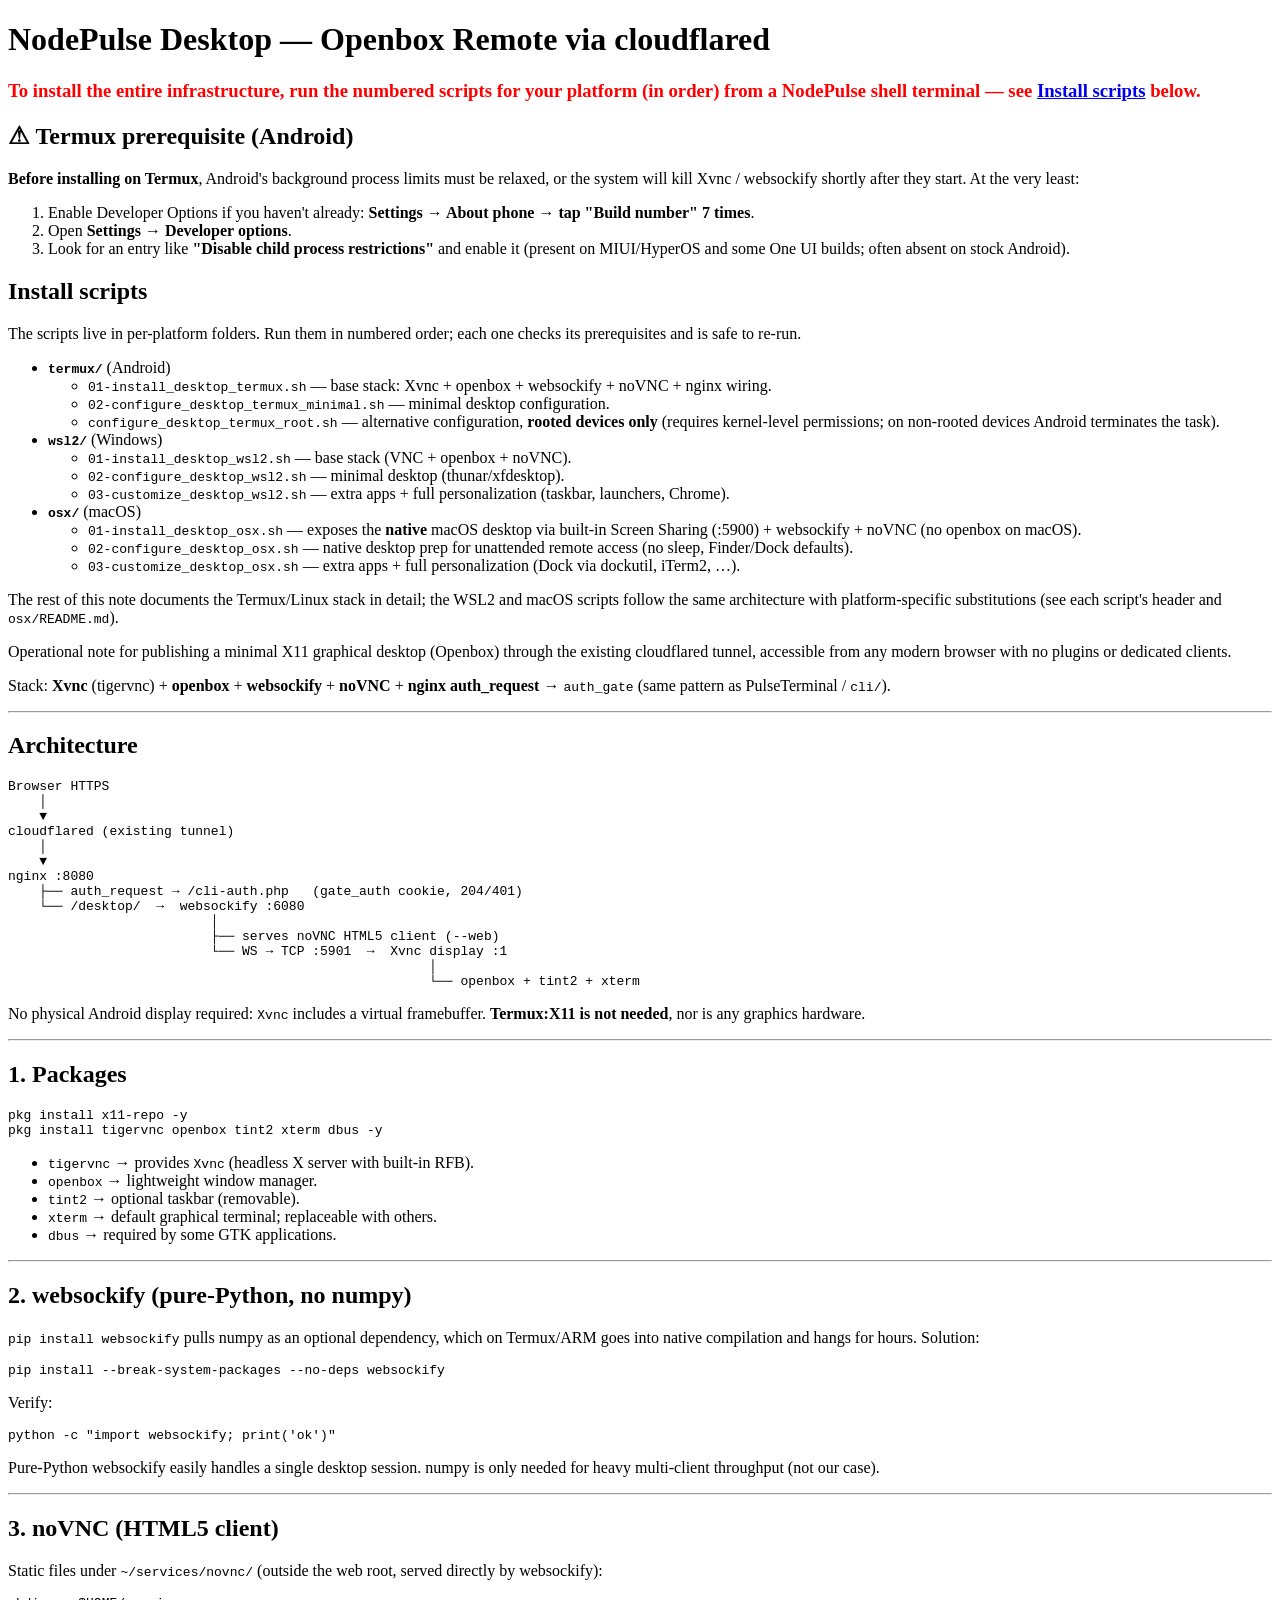
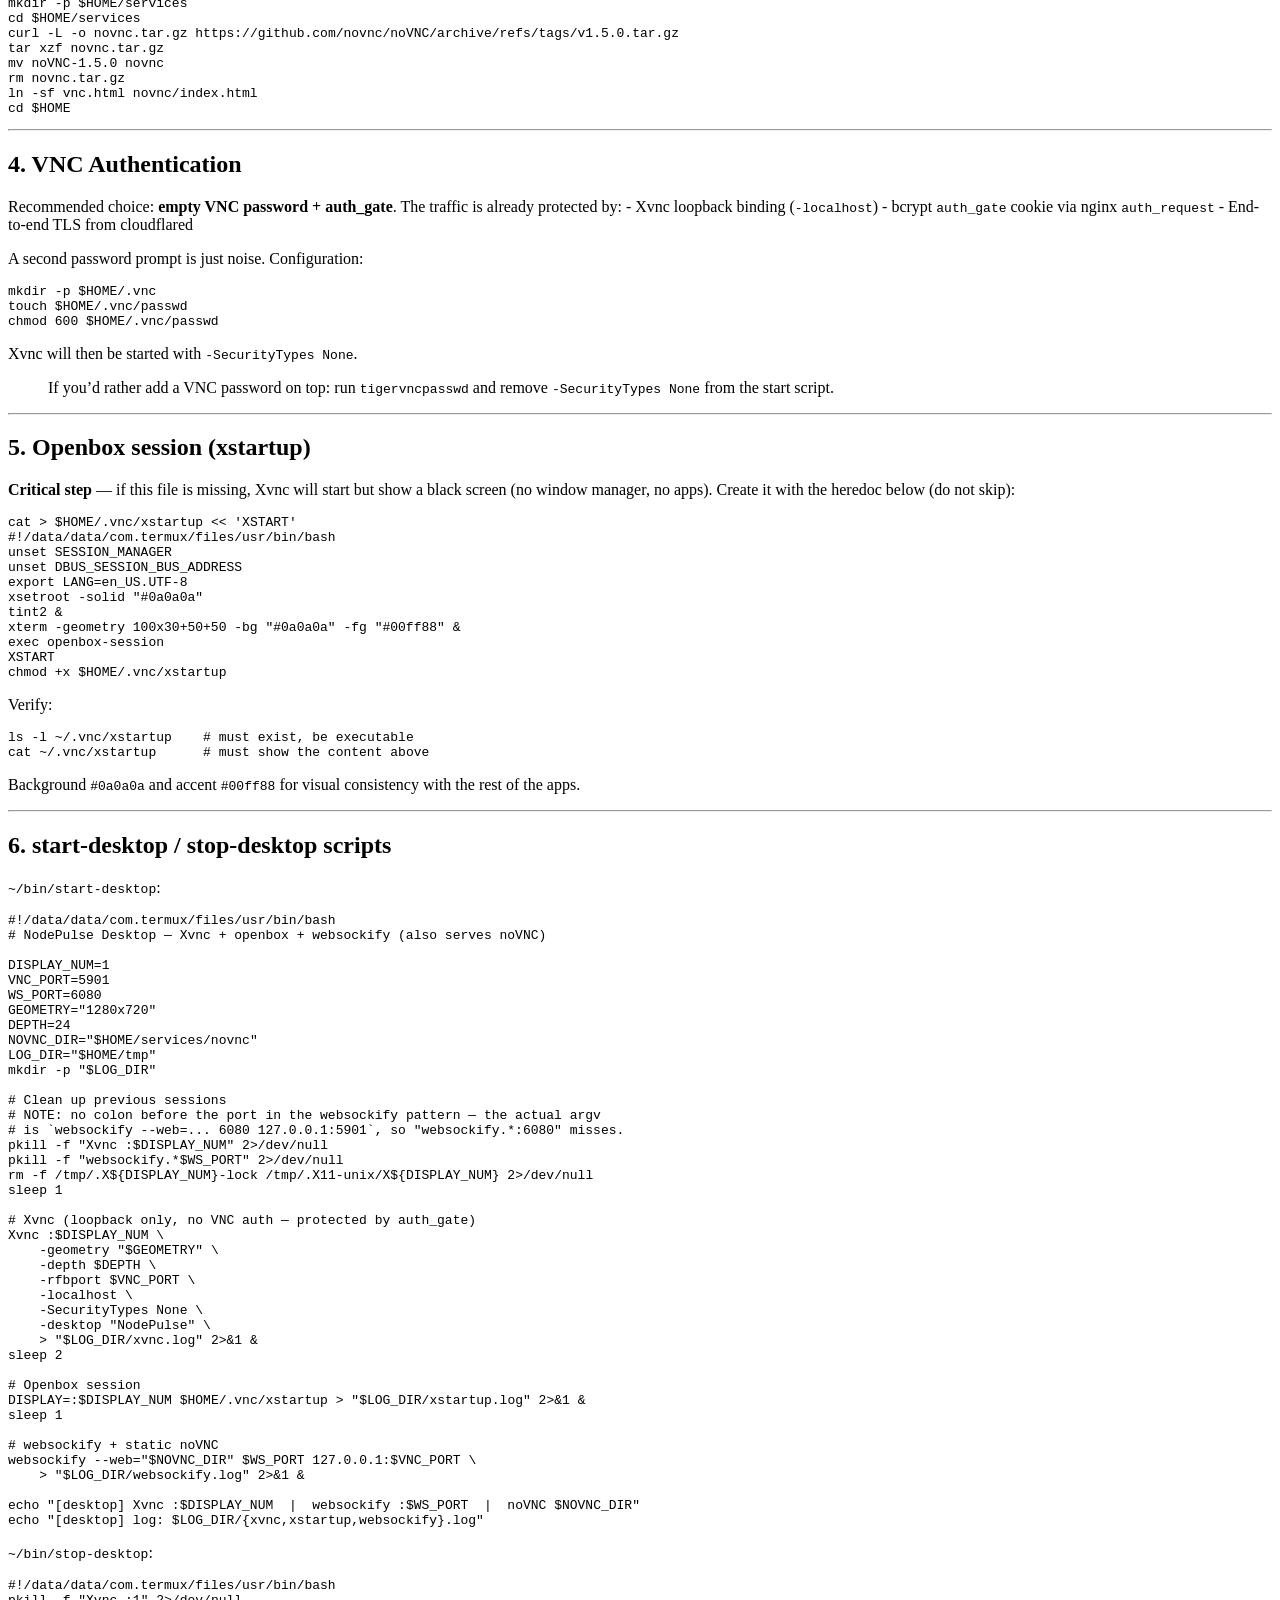
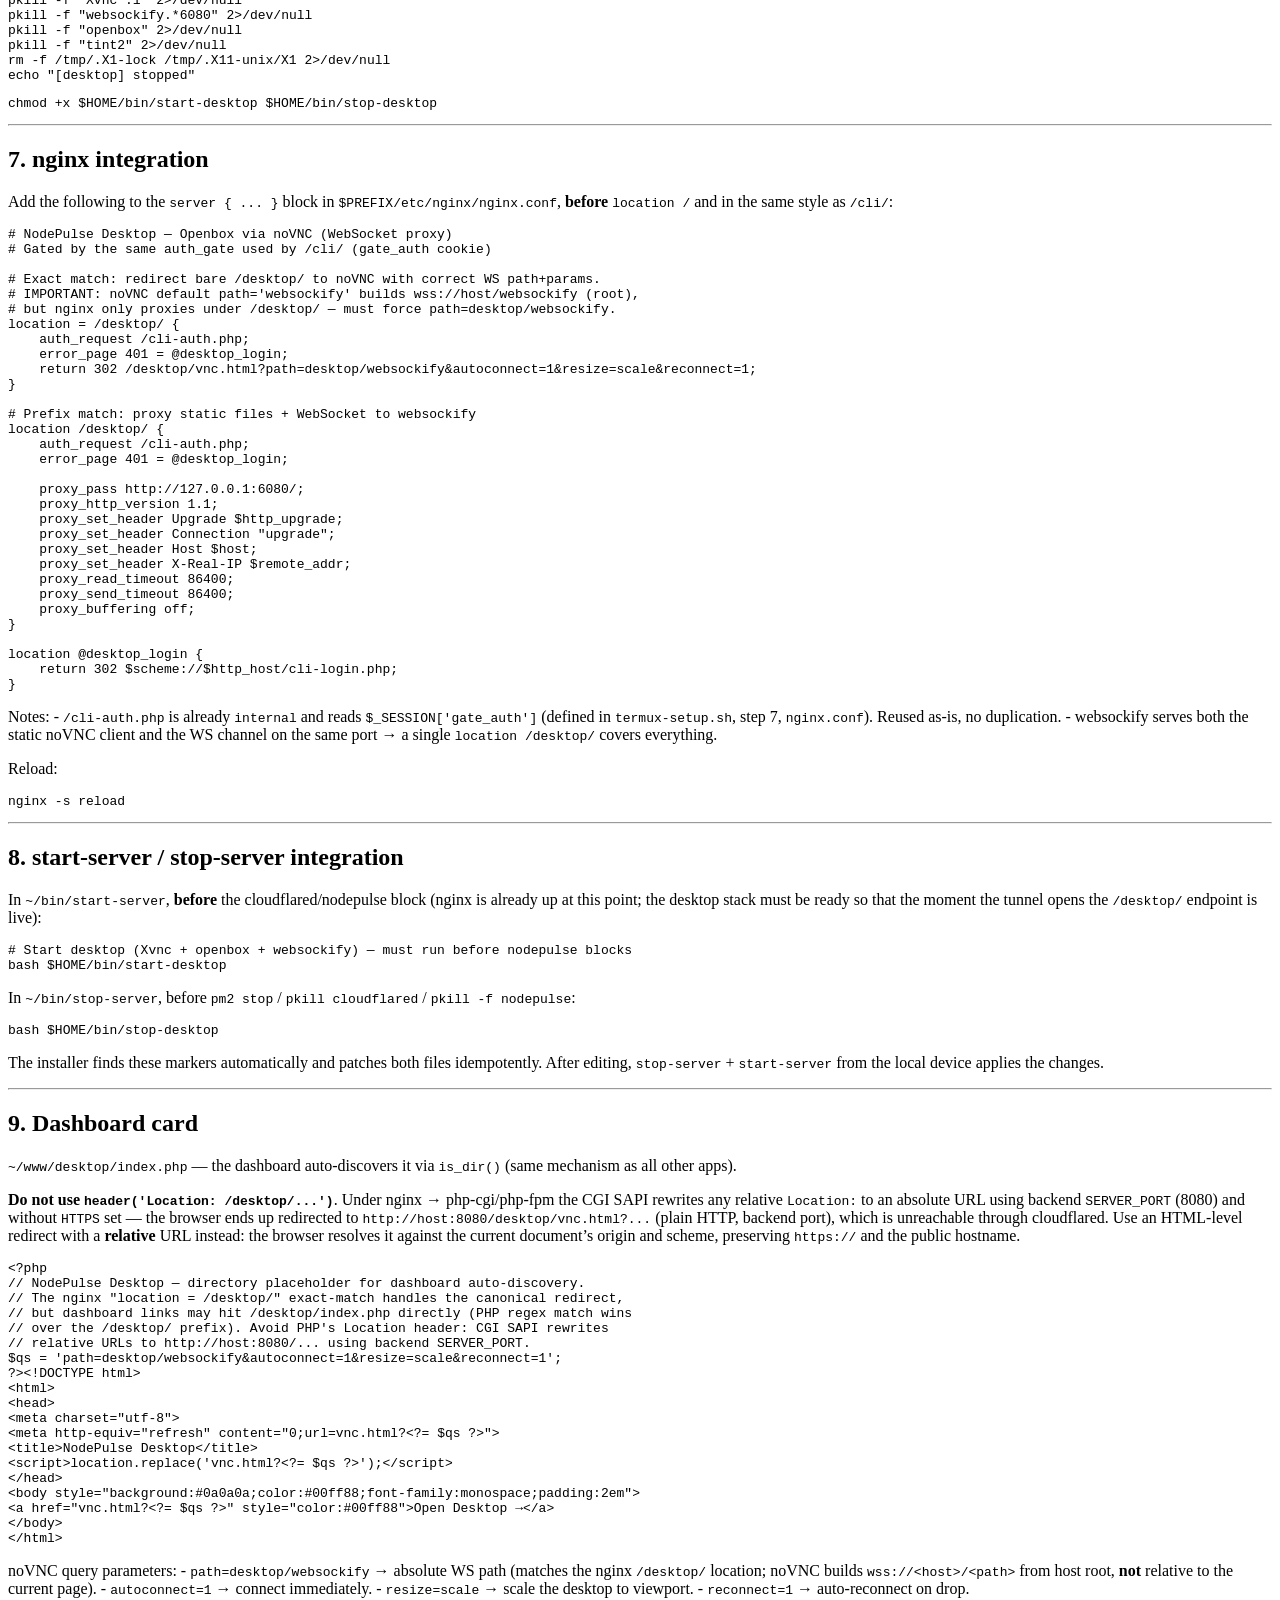
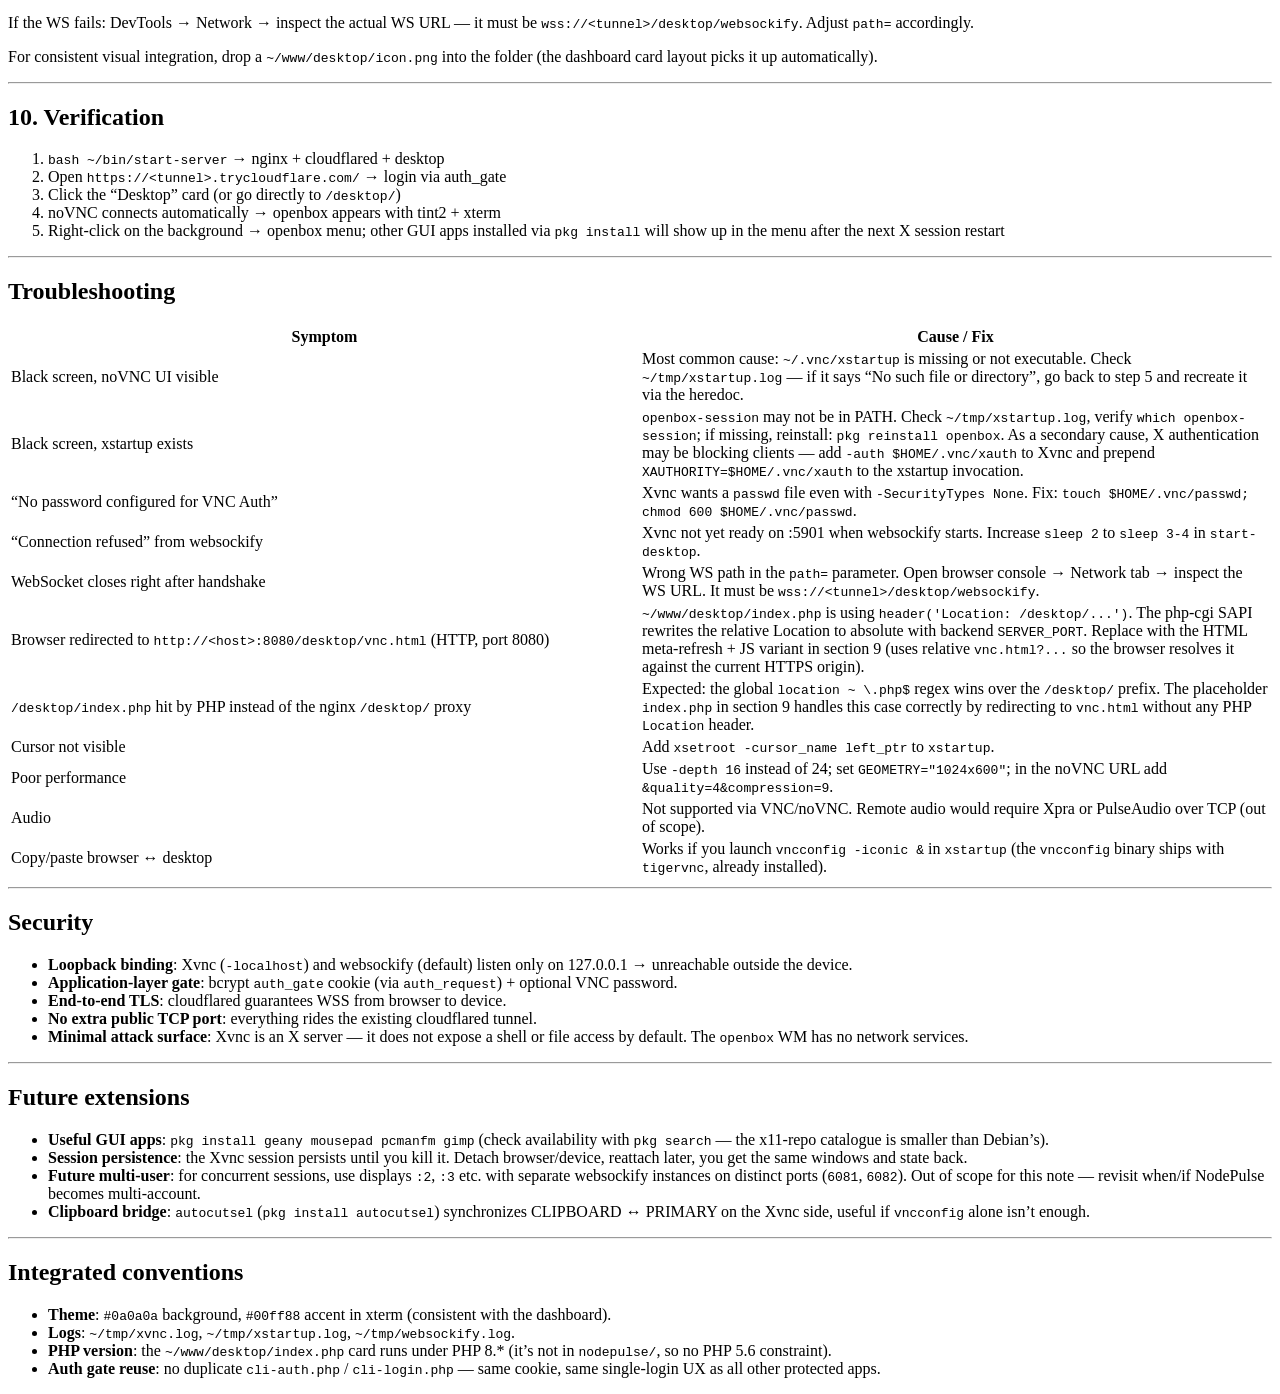
==== commit e590d50f: "added new desktop instance specifications" ====
--- a/desktop/index.html
+++ b/desktop/index.html
@@ -7,7 +7,62 @@
 <body>
 <h1 id="nodepulse-desktop-openbox-remote-via-cloudflared">NodePulse
 Desktop — Openbox Remote via cloudflared</h1>
-<h3 style="color:red;" id="quick-install">To install the entire infrastructure, just run <code>install_desktop_wsl2.sh</code> or <code>install_desktop_termux.sh</code> from a NodePulse shell terminal.</h3>
+<h3 style="color:red;" id="quick-install">To install the entire infrastructure, run the numbered scripts for
+your platform (in order) from a NodePulse shell terminal — see
+<a href="#install-scripts">Install scripts</a> below.</h3>
+
+<h2 id="termux-android-prerequisite">⚠ Termux prerequisite (Android)</h2>
+<p><strong>Before installing on Termux</strong>, Android's background
+process limits must be relaxed, or the system will kill Xvnc /
+websockify shortly after they start. At the very least:</p>
+<ol type="1">
+<li>Enable Developer Options if you haven't already:
+<strong>Settings → About phone → tap "Build number" 7 times</strong>.</li>
+<li>Open <strong>Settings → Developer options</strong>.</li>
+<li>Look for an entry like <strong>"Disable child process
+restrictions"</strong> and enable it (present on MIUI/HyperOS and some
+One UI builds; often absent on stock Android).</li>
+</ol>
+
+<h2 id="install-scripts">Install scripts</h2>
+<p>The scripts live in per-platform folders. Run them in numbered
+order; each one checks its prerequisites and is safe to re-run.</p>
+<ul>
+<li><strong><code>termux/</code></strong> (Android)
+<ul>
+<li><code>01-install_desktop_termux.sh</code> — base stack: Xvnc +
+openbox + websockify + noVNC + nginx wiring.</li>
+<li><code>02-configure_desktop_termux_minimal.sh</code> — minimal
+desktop configuration.</li>
+<li><code>configure_desktop_termux_root.sh</code> — alternative
+configuration, <strong>rooted devices only</strong> (requires
+kernel-level permissions; on non-rooted devices Android terminates the
+task).</li>
+</ul></li>
+<li><strong><code>wsl2/</code></strong> (Windows)
+<ul>
+<li><code>01-install_desktop_wsl2.sh</code> — base stack (VNC + openbox
++ noVNC).</li>
+<li><code>02-configure_desktop_wsl2.sh</code> — minimal desktop
+(thunar/xfdesktop).</li>
+<li><code>03-customize_desktop_wsl2.sh</code> — extra apps + full
+personalization (taskbar, launchers, Chrome).</li>
+</ul></li>
+<li><strong><code>osx/</code></strong> (macOS)
+<ul>
+<li><code>01-install_desktop_osx.sh</code> — exposes the
+<strong>native</strong> macOS desktop via built-in Screen Sharing
+(:5900) + websockify + noVNC (no openbox on macOS).</li>
+<li><code>02-configure_desktop_osx.sh</code> — native desktop prep for
+unattended remote access (no sleep, Finder/Dock defaults).</li>
+<li><code>03-customize_desktop_osx.sh</code> — extra apps + full
+personalization (Dock via dockutil, iTerm2, …).</li>
+</ul></li>
+</ul>
+<p>The rest of this note documents the Termux/Linux stack in detail;
+the WSL2 and macOS scripts follow the same architecture with
+platform-specific substitutions (see each script's header and
+<code>osx/README.md</code>).</p>
 
 <p>Operational note for publishing a minimal X11 graphical desktop
 (Openbox) through the existing cloudflared tunnel, accessible from any
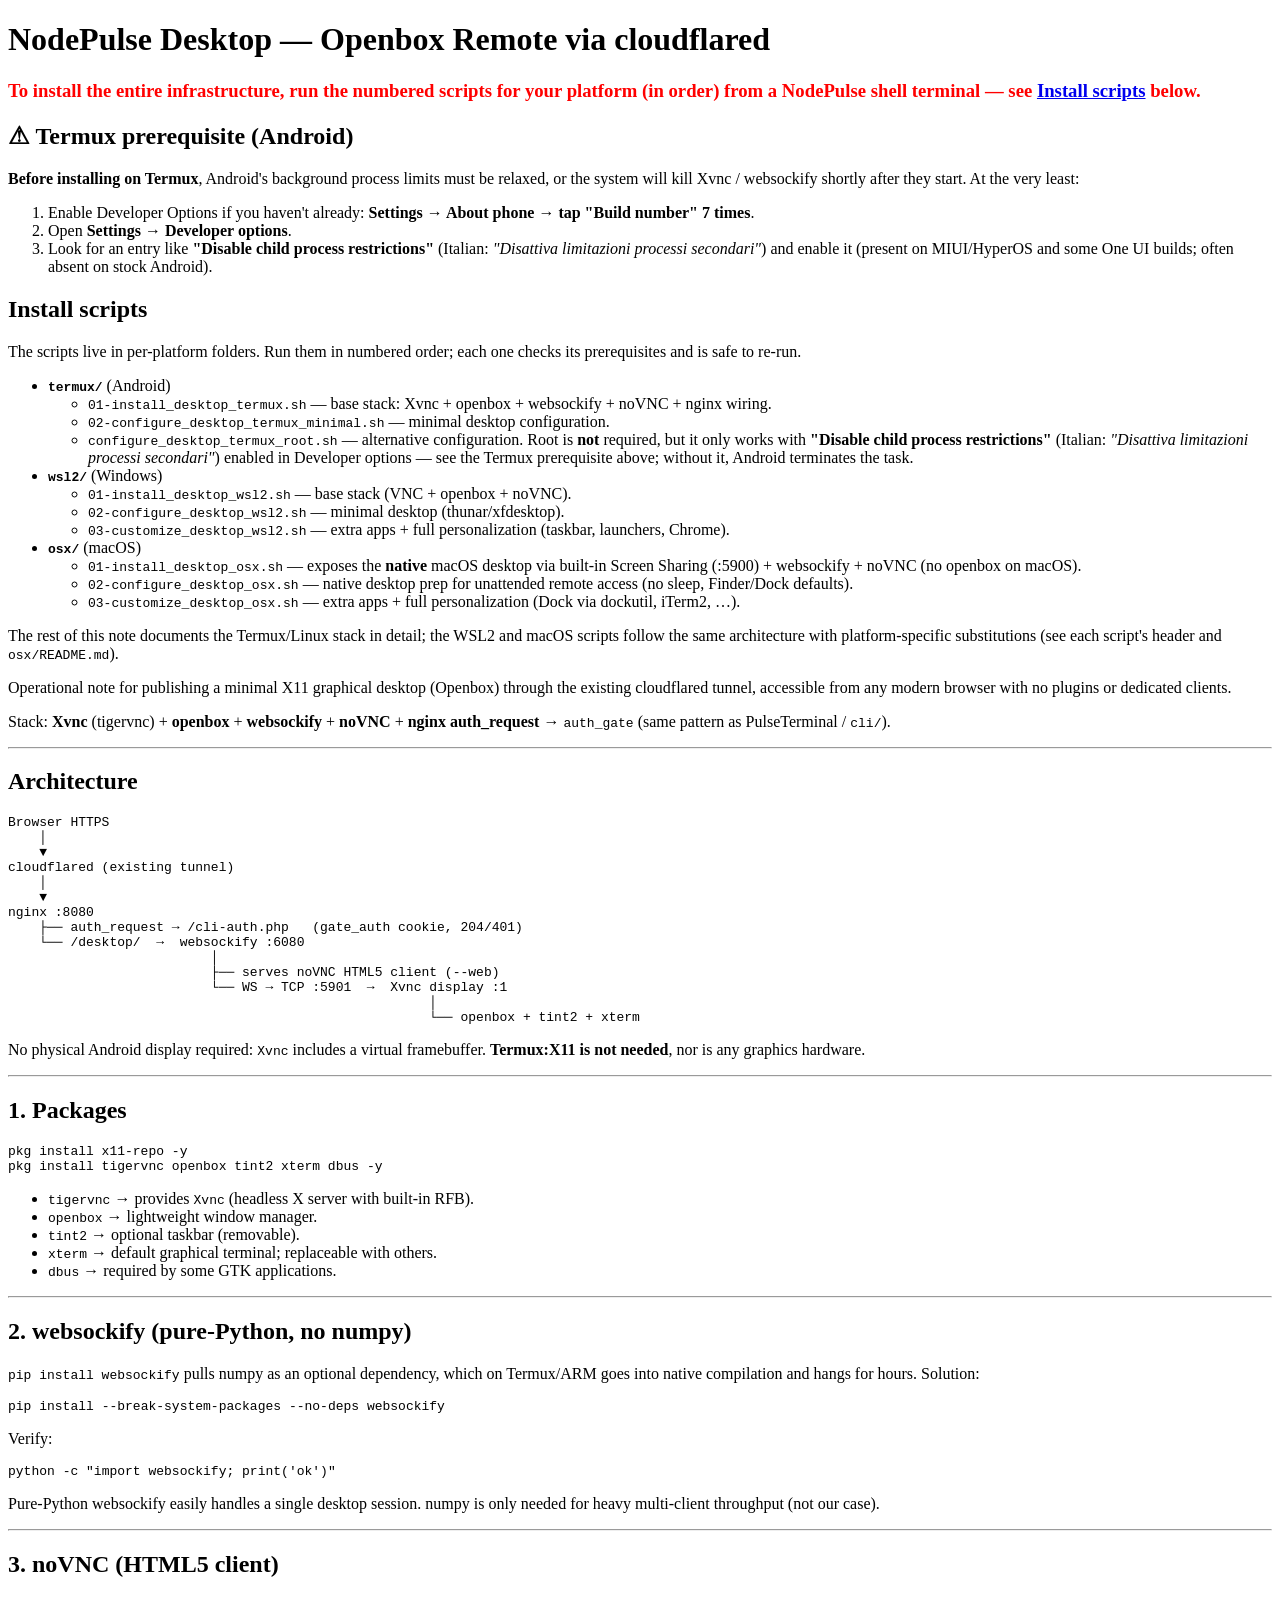
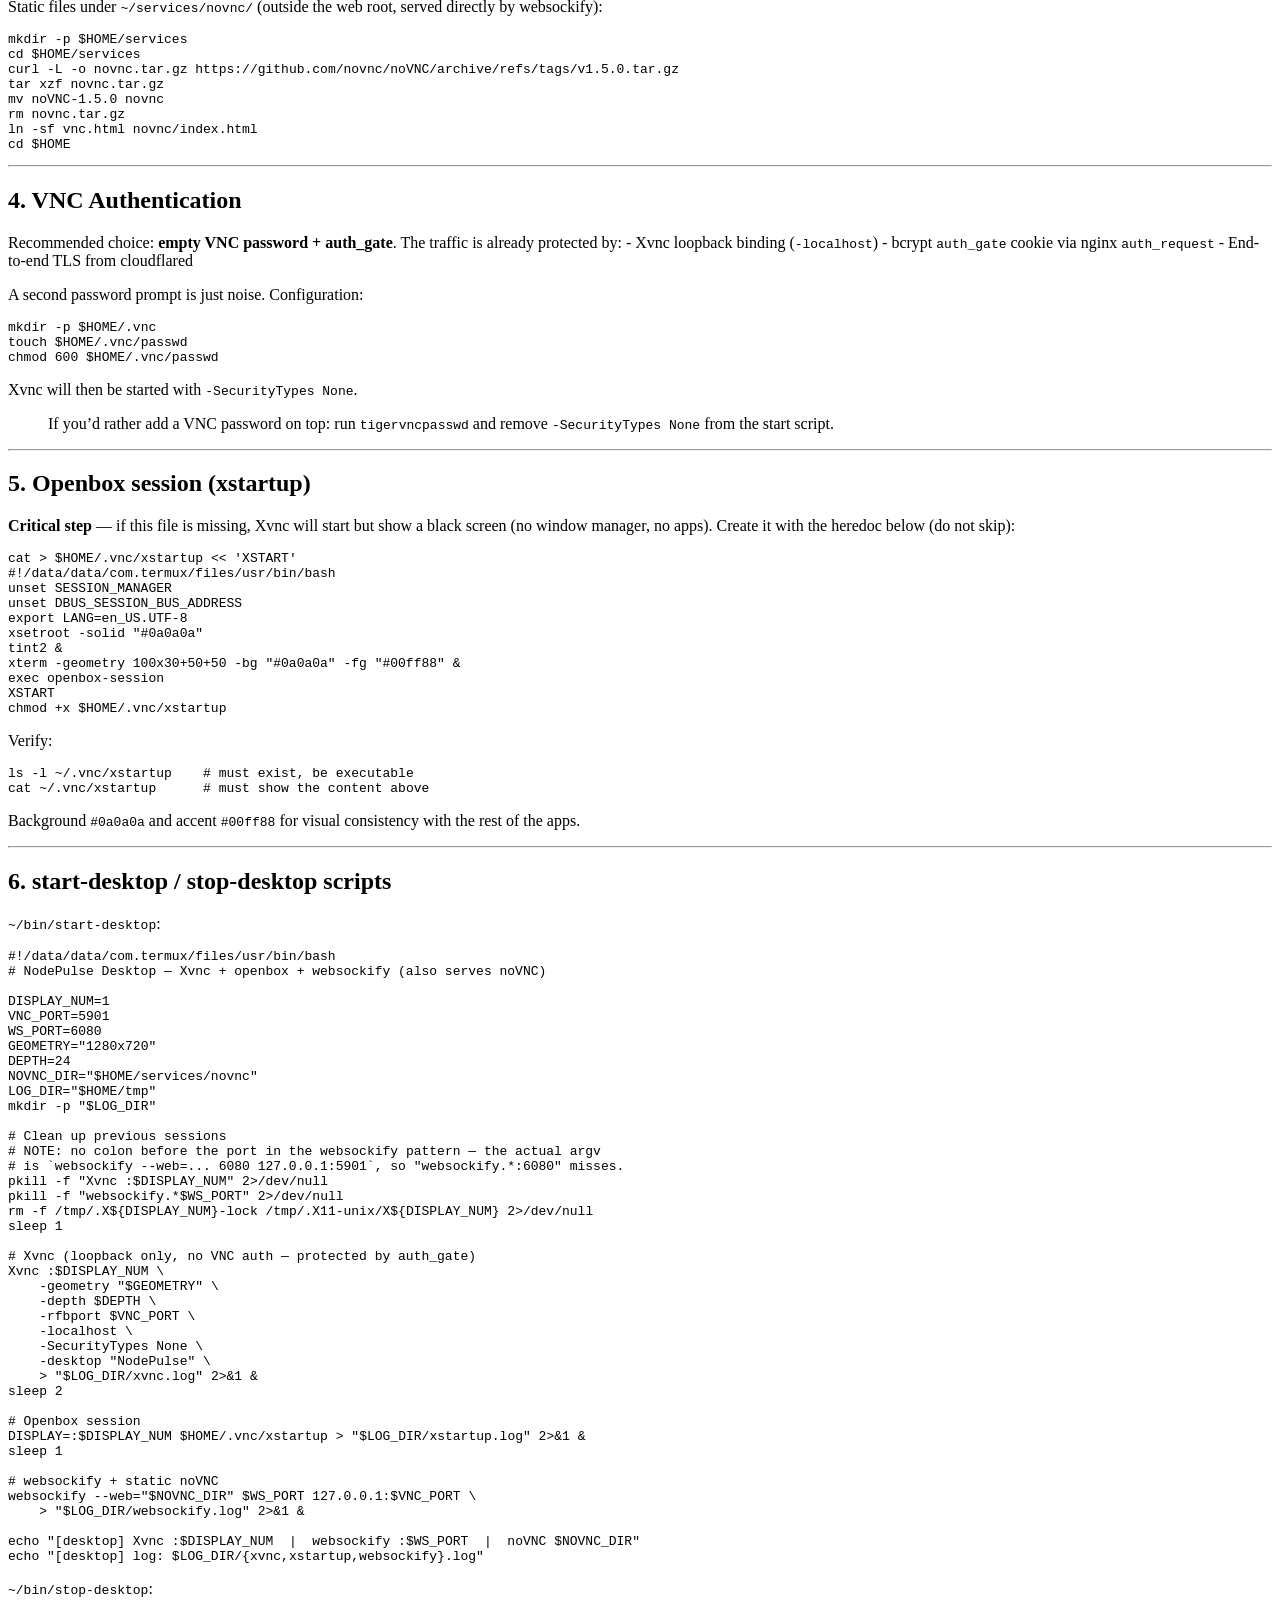
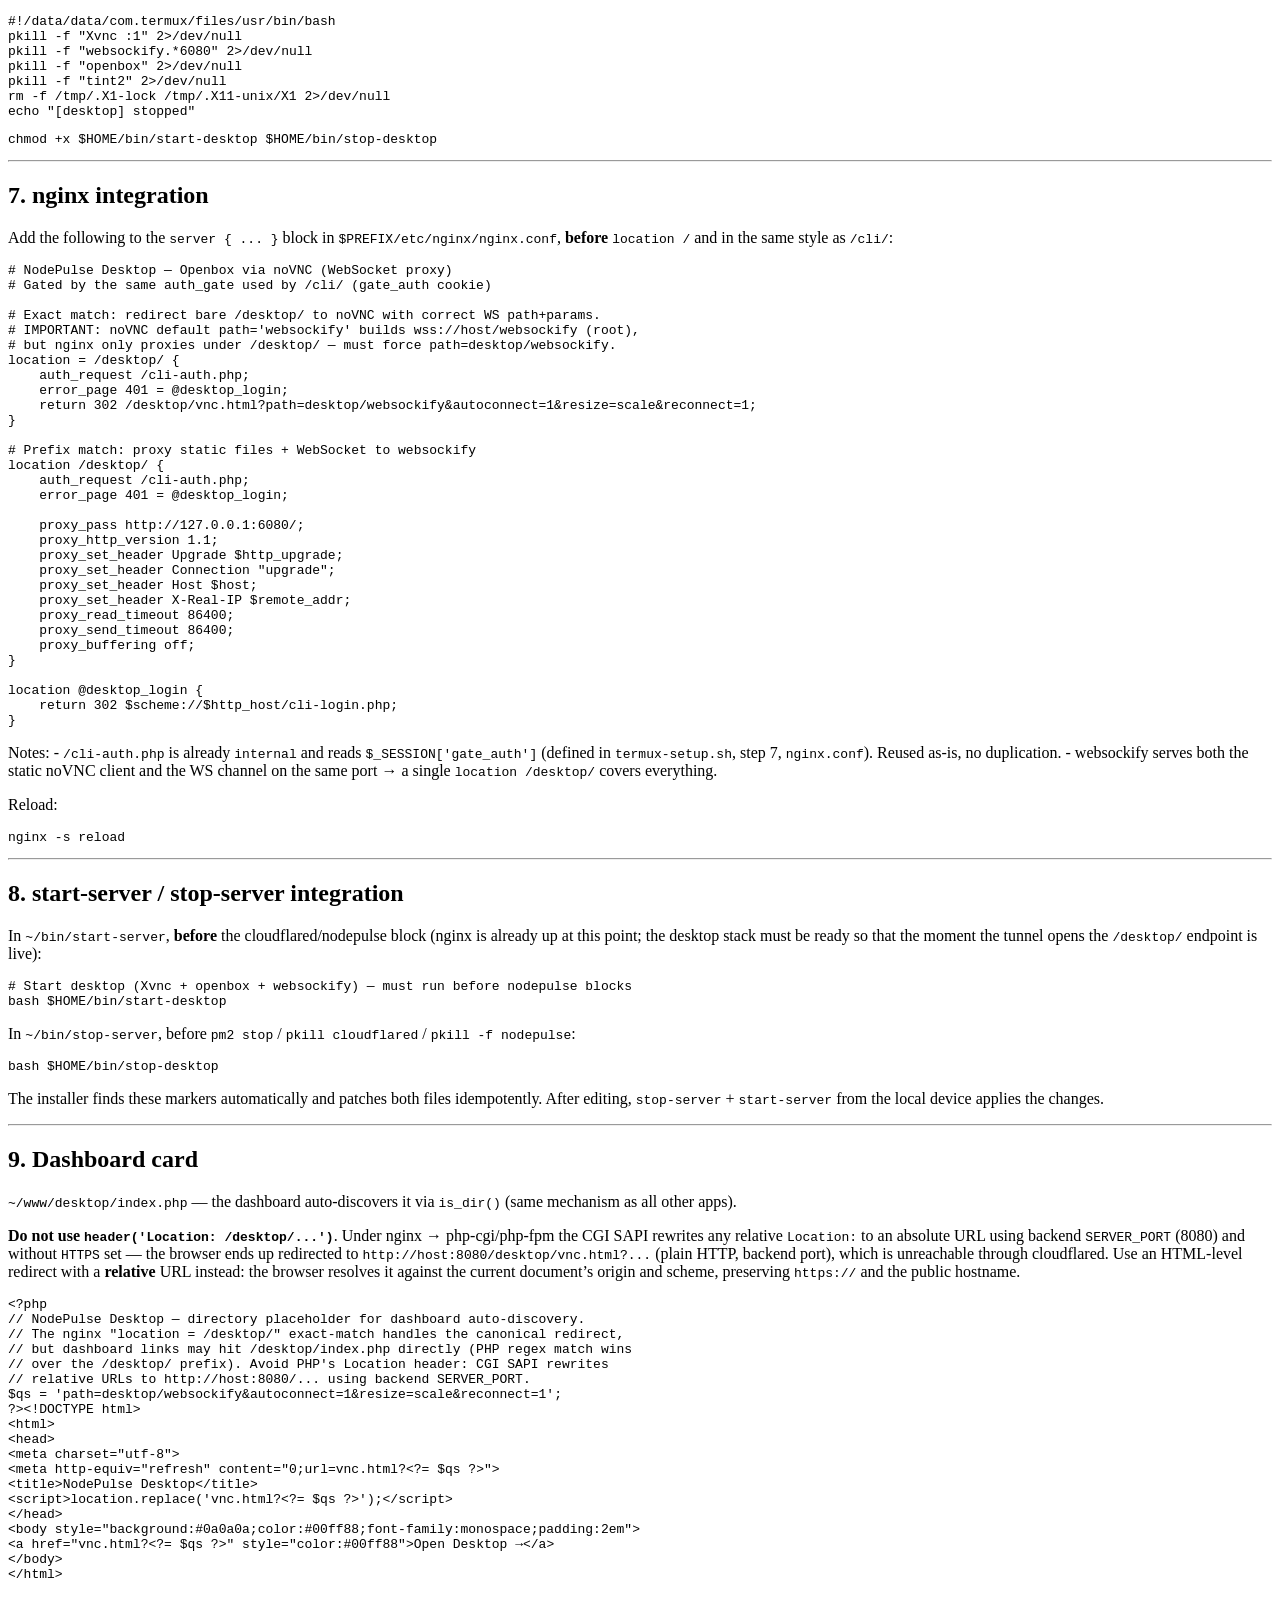
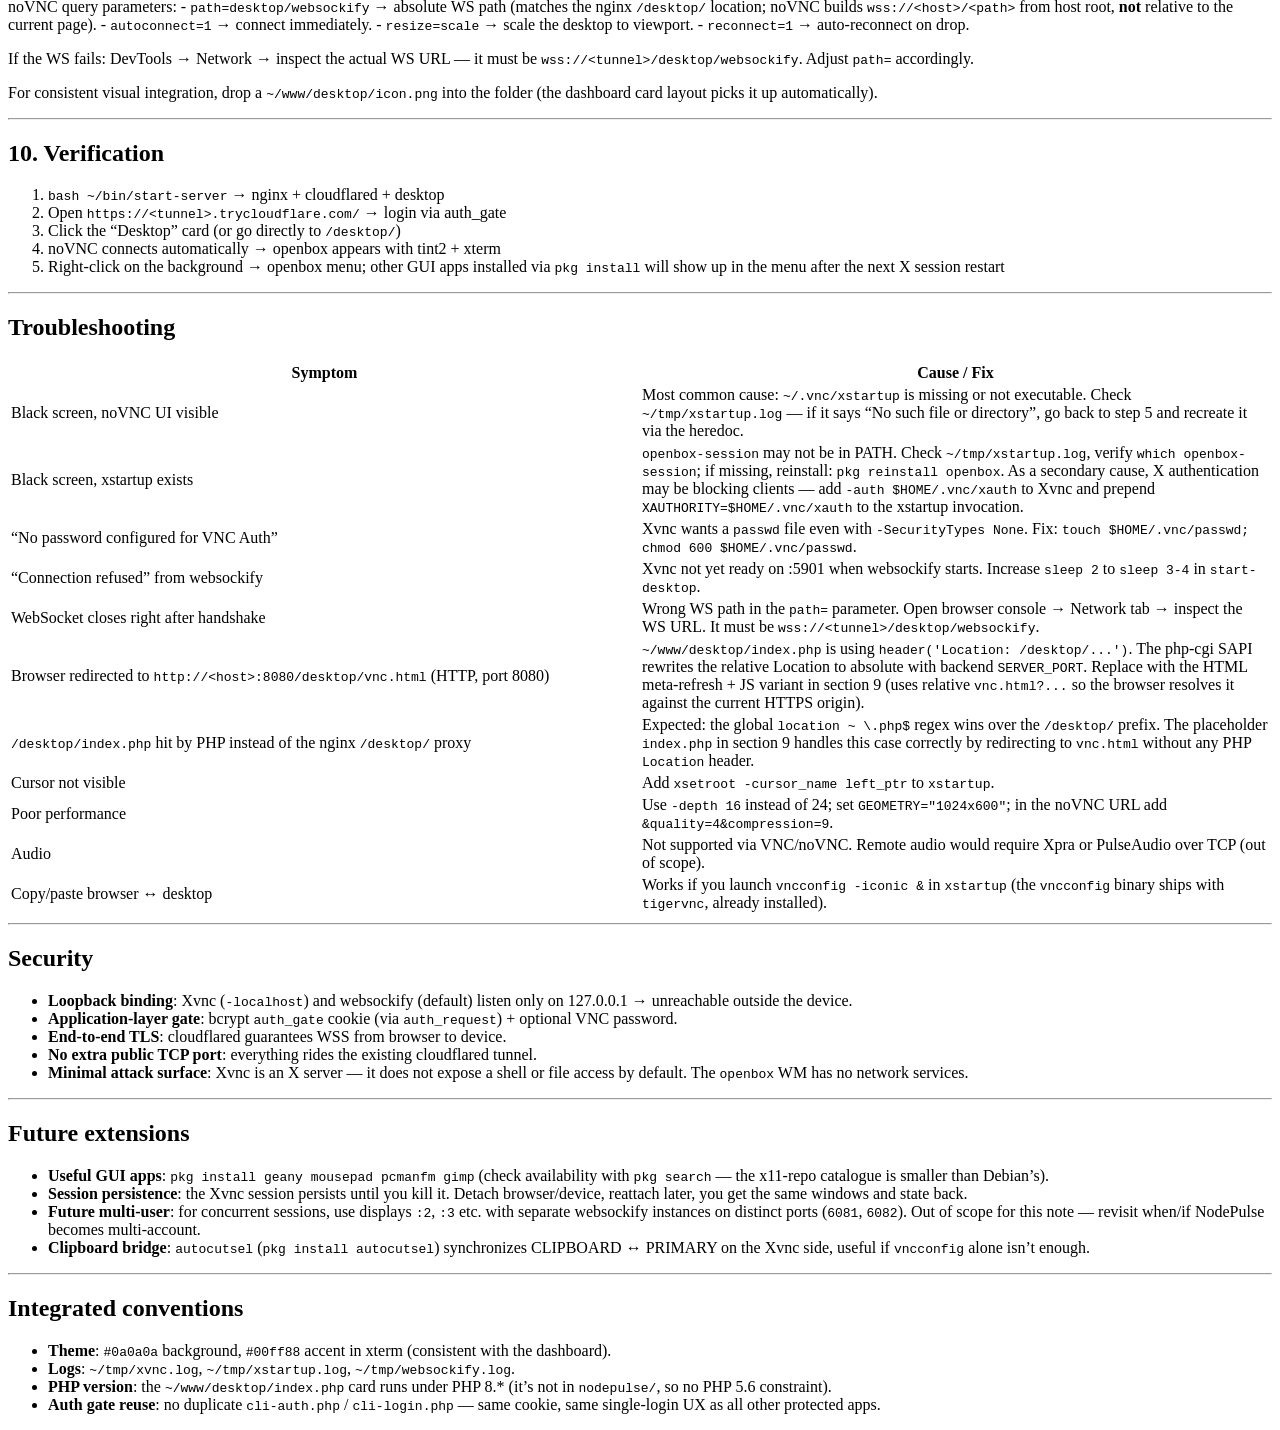
==== commit 3d806375: "fix warnings notes" ====
--- a/desktop/index.html
+++ b/desktop/index.html
@@ -20,8 +20,9 @@
 <strong>Settings → About phone → tap "Build number" 7 times</strong>.</li>
 <li>Open <strong>Settings → Developer options</strong>.</li>
 <li>Look for an entry like <strong>"Disable child process
-restrictions"</strong> and enable it (present on MIUI/HyperOS and some
-One UI builds; often absent on stock Android).</li>
+restrictions"</strong> (Italian: <em>"Disattiva limitazioni processi
+secondari"</em>) and enable it (present on MIUI/HyperOS and some One UI
+builds; often absent on stock Android).</li>
 </ol>
 
 <h2 id="install-scripts">Install scripts</h2>
@@ -35,9 +36,11 @@
 <li><code>02-configure_desktop_termux_minimal.sh</code> — minimal
 desktop configuration.</li>
 <li><code>configure_desktop_termux_root.sh</code> — alternative
-configuration, <strong>rooted devices only</strong> (requires
-kernel-level permissions; on non-rooted devices Android terminates the
-task).</li>
+configuration. Root is <strong>not</strong> required, but it only works
+with <strong>"Disable child process restrictions"</strong> (Italian:
+<em>"Disattiva limitazioni processi secondari"</em>) enabled in
+Developer options — see the Termux prerequisite above; without it,
+Android terminates the task.</li>
 </ul></li>
 <li><strong><code>wsl2/</code></strong> (Windows)
 <ul>
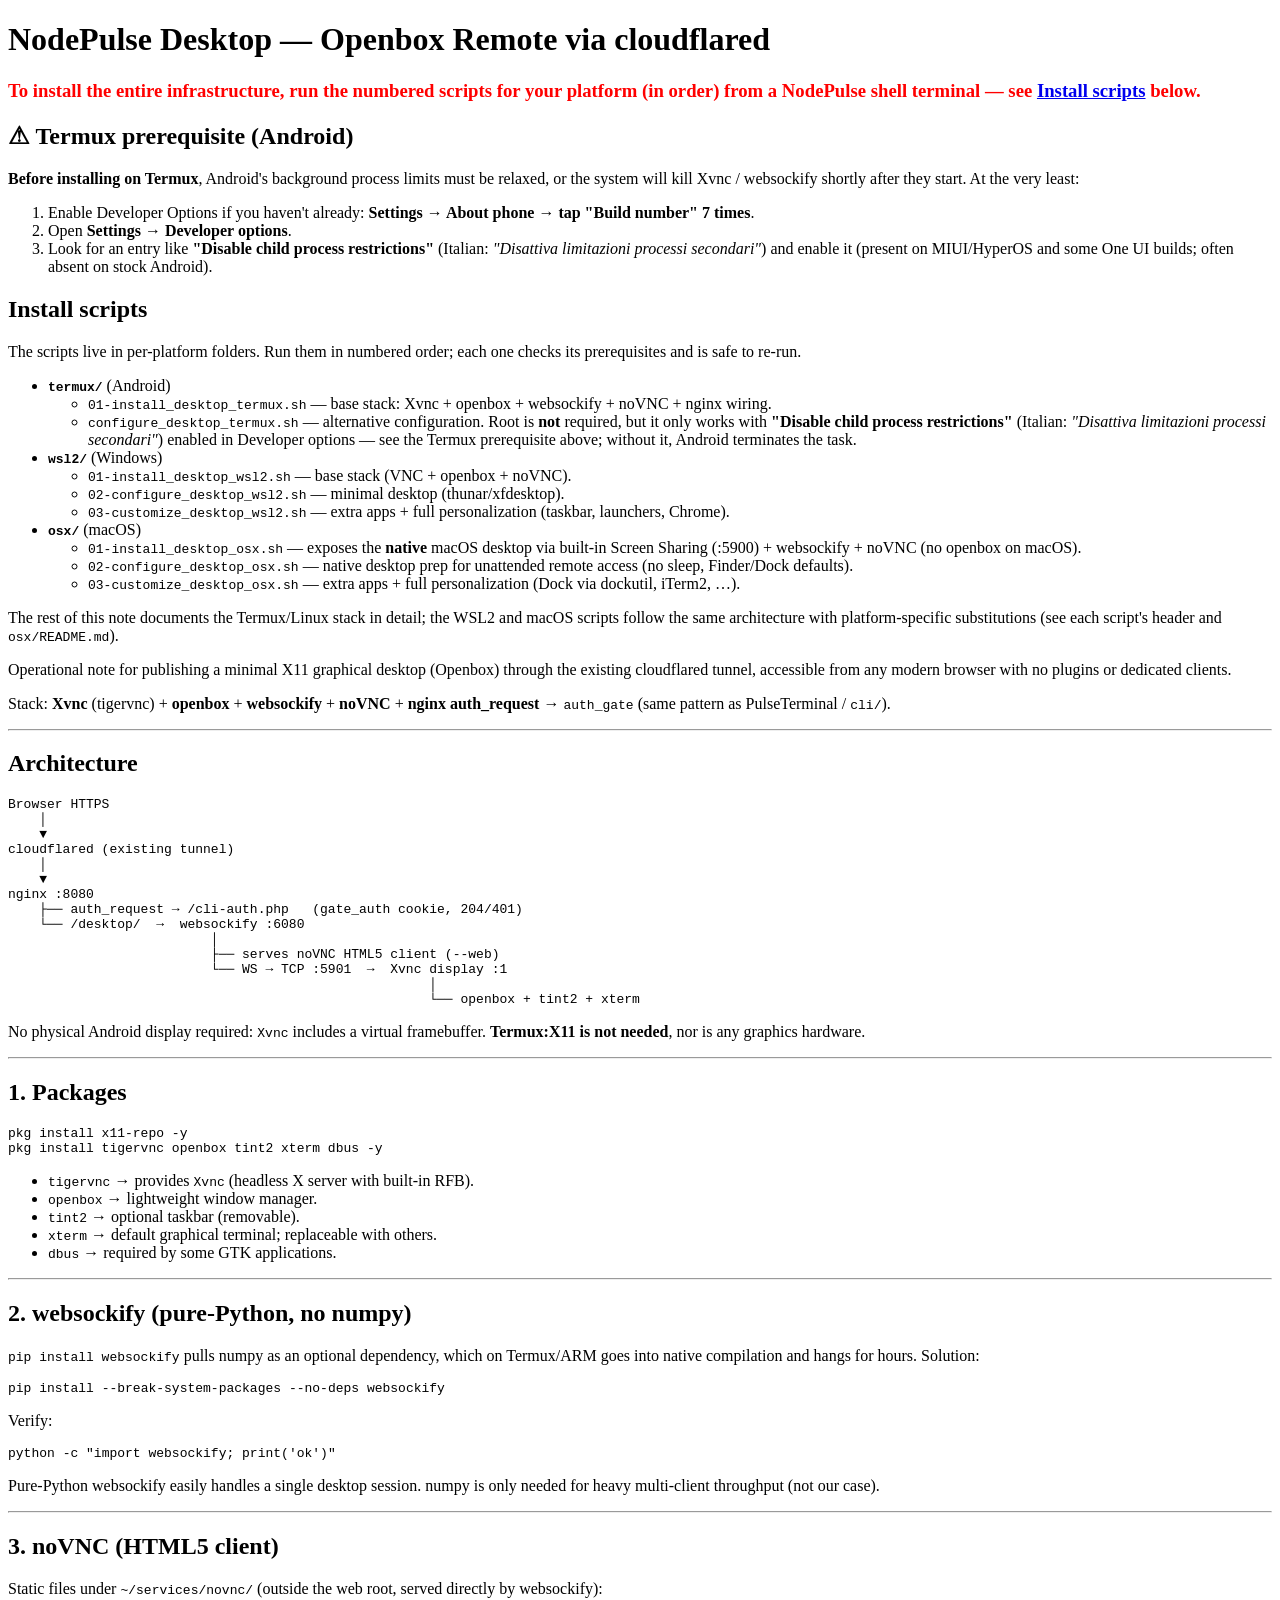
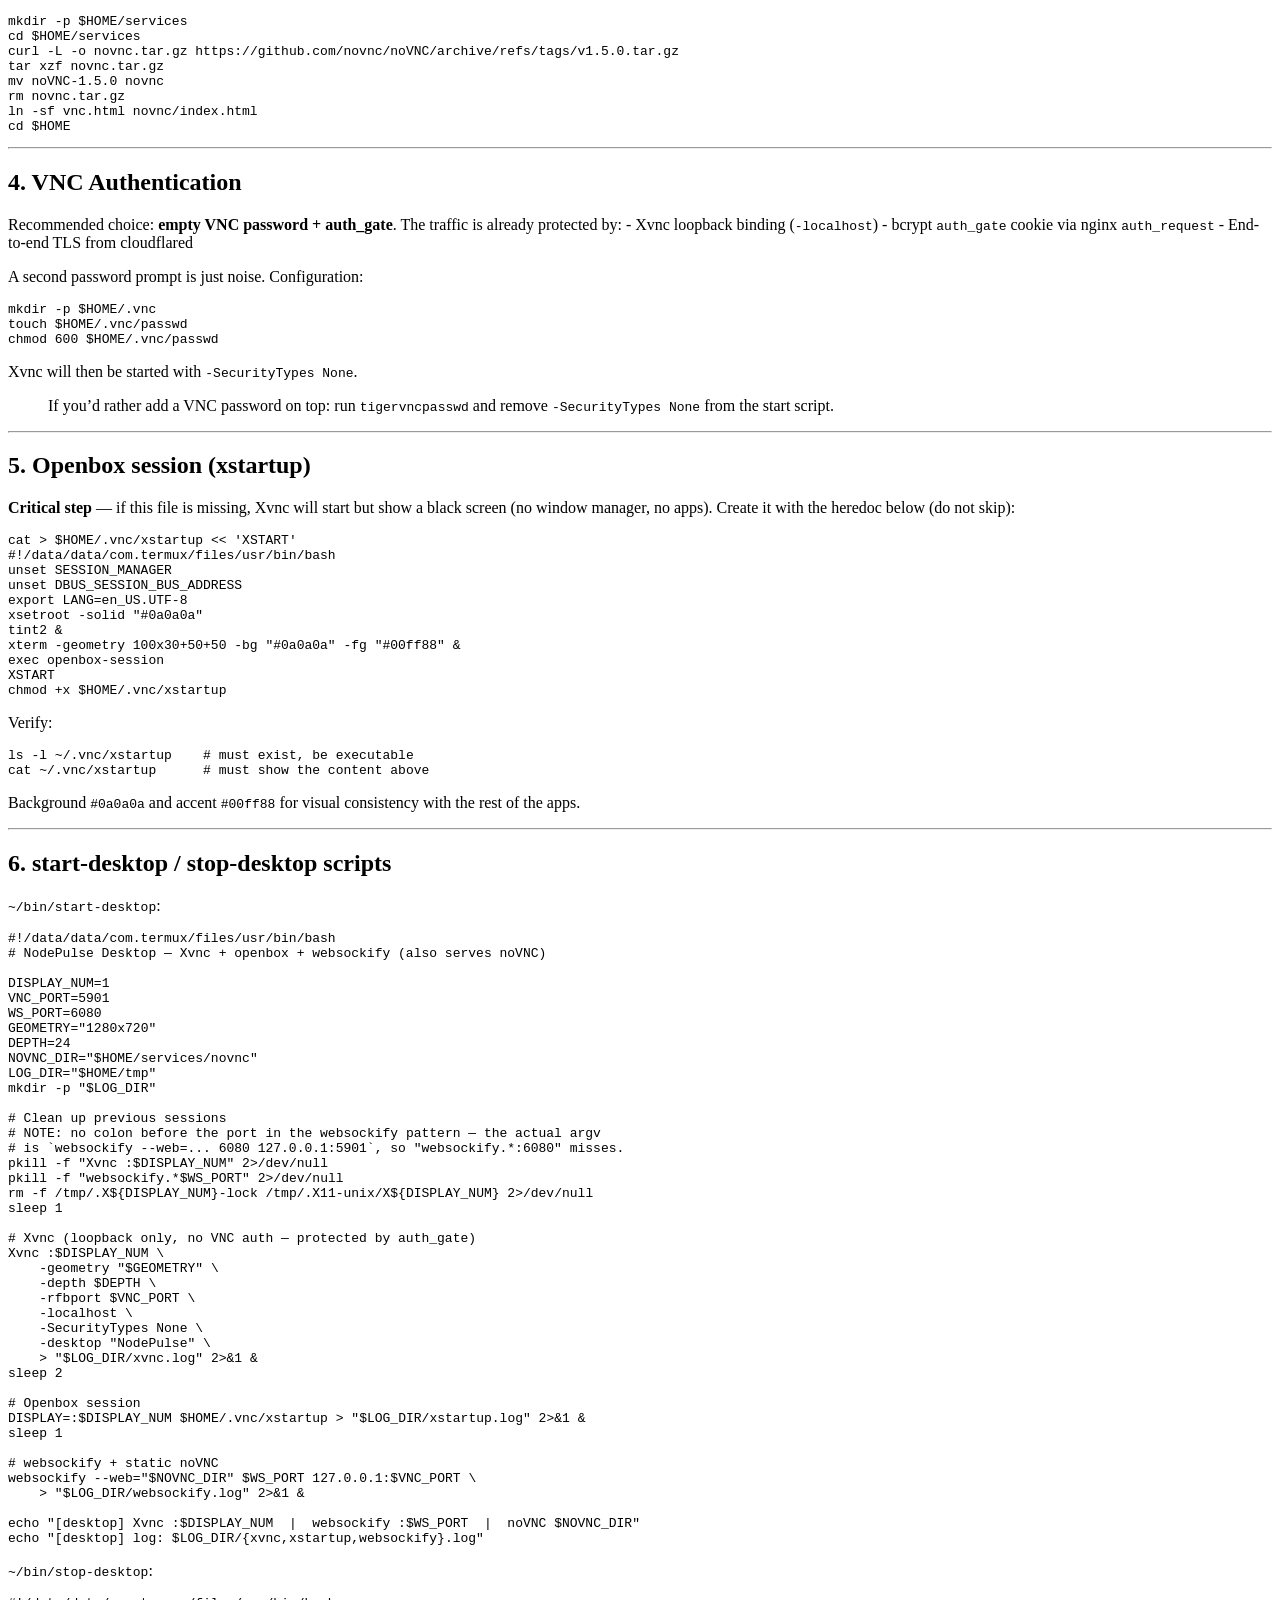
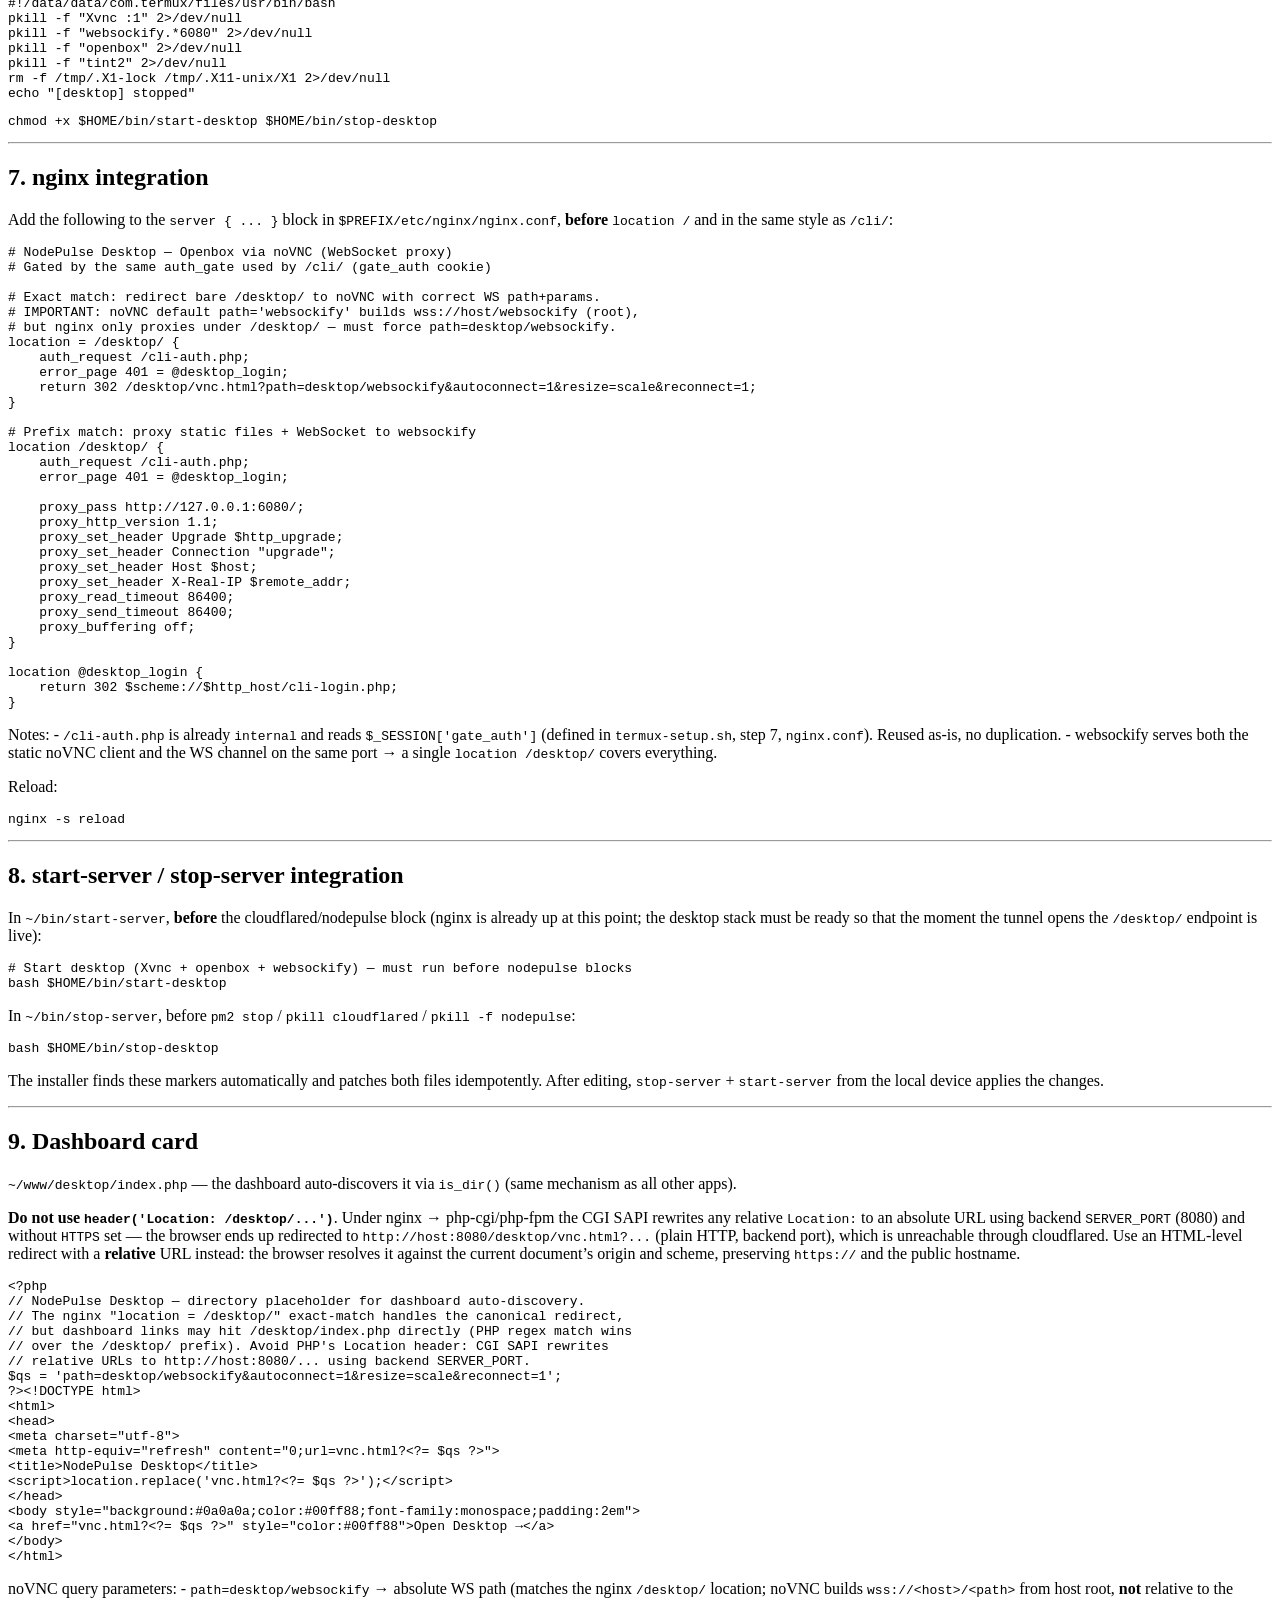
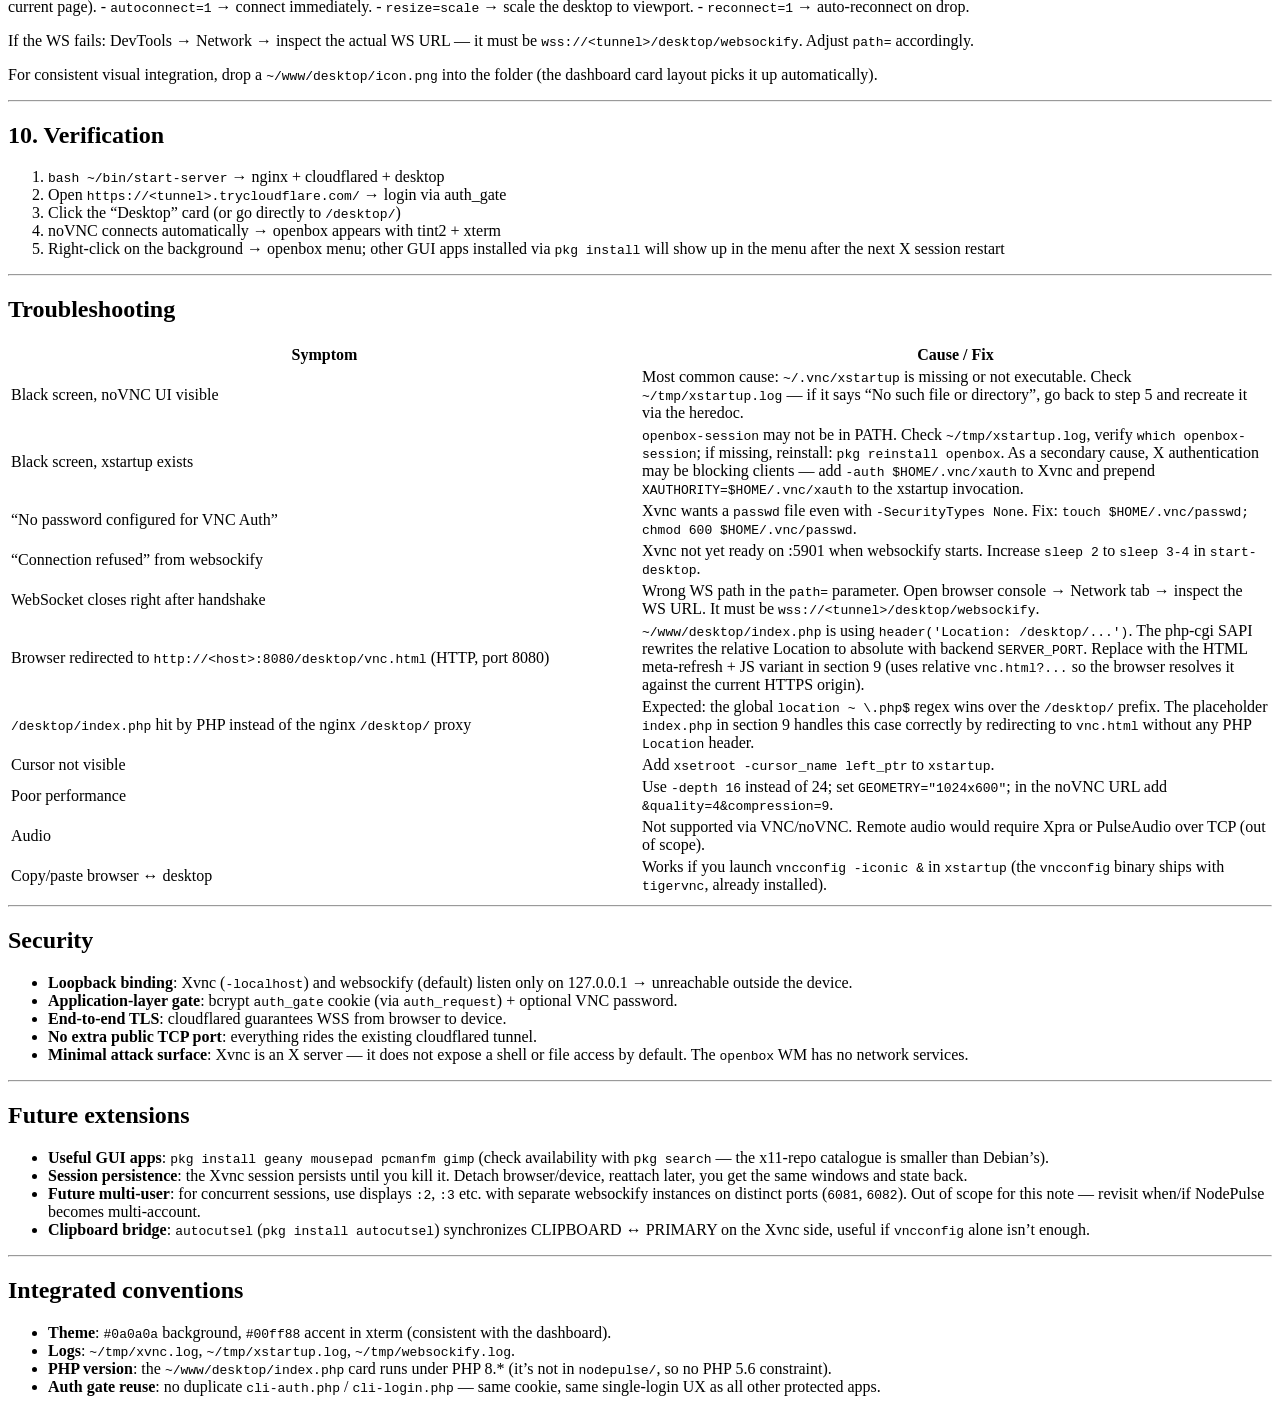
==== commit 78e92970: "add stable termux build for remote desktop" ====
--- a/desktop/index.html
+++ b/desktop/index.html
@@ -33,9 +33,8 @@
 <ul>
 <li><code>01-install_desktop_termux.sh</code> — base stack: Xvnc +
 openbox + websockify + noVNC + nginx wiring.</li>
-<li><code>02-configure_desktop_termux_minimal.sh</code> — minimal
-desktop configuration.</li>
-<li><code>configure_desktop_termux_root.sh</code> — alternative
+
+<li><code>configure_desktop_termux.sh</code> — alternative
 configuration. Root is <strong>not</strong> required, but it only works
 with <strong>"Disable child process restrictions"</strong> (Italian:
 <em>"Disattiva limitazioni processi secondari"</em>) enabled in
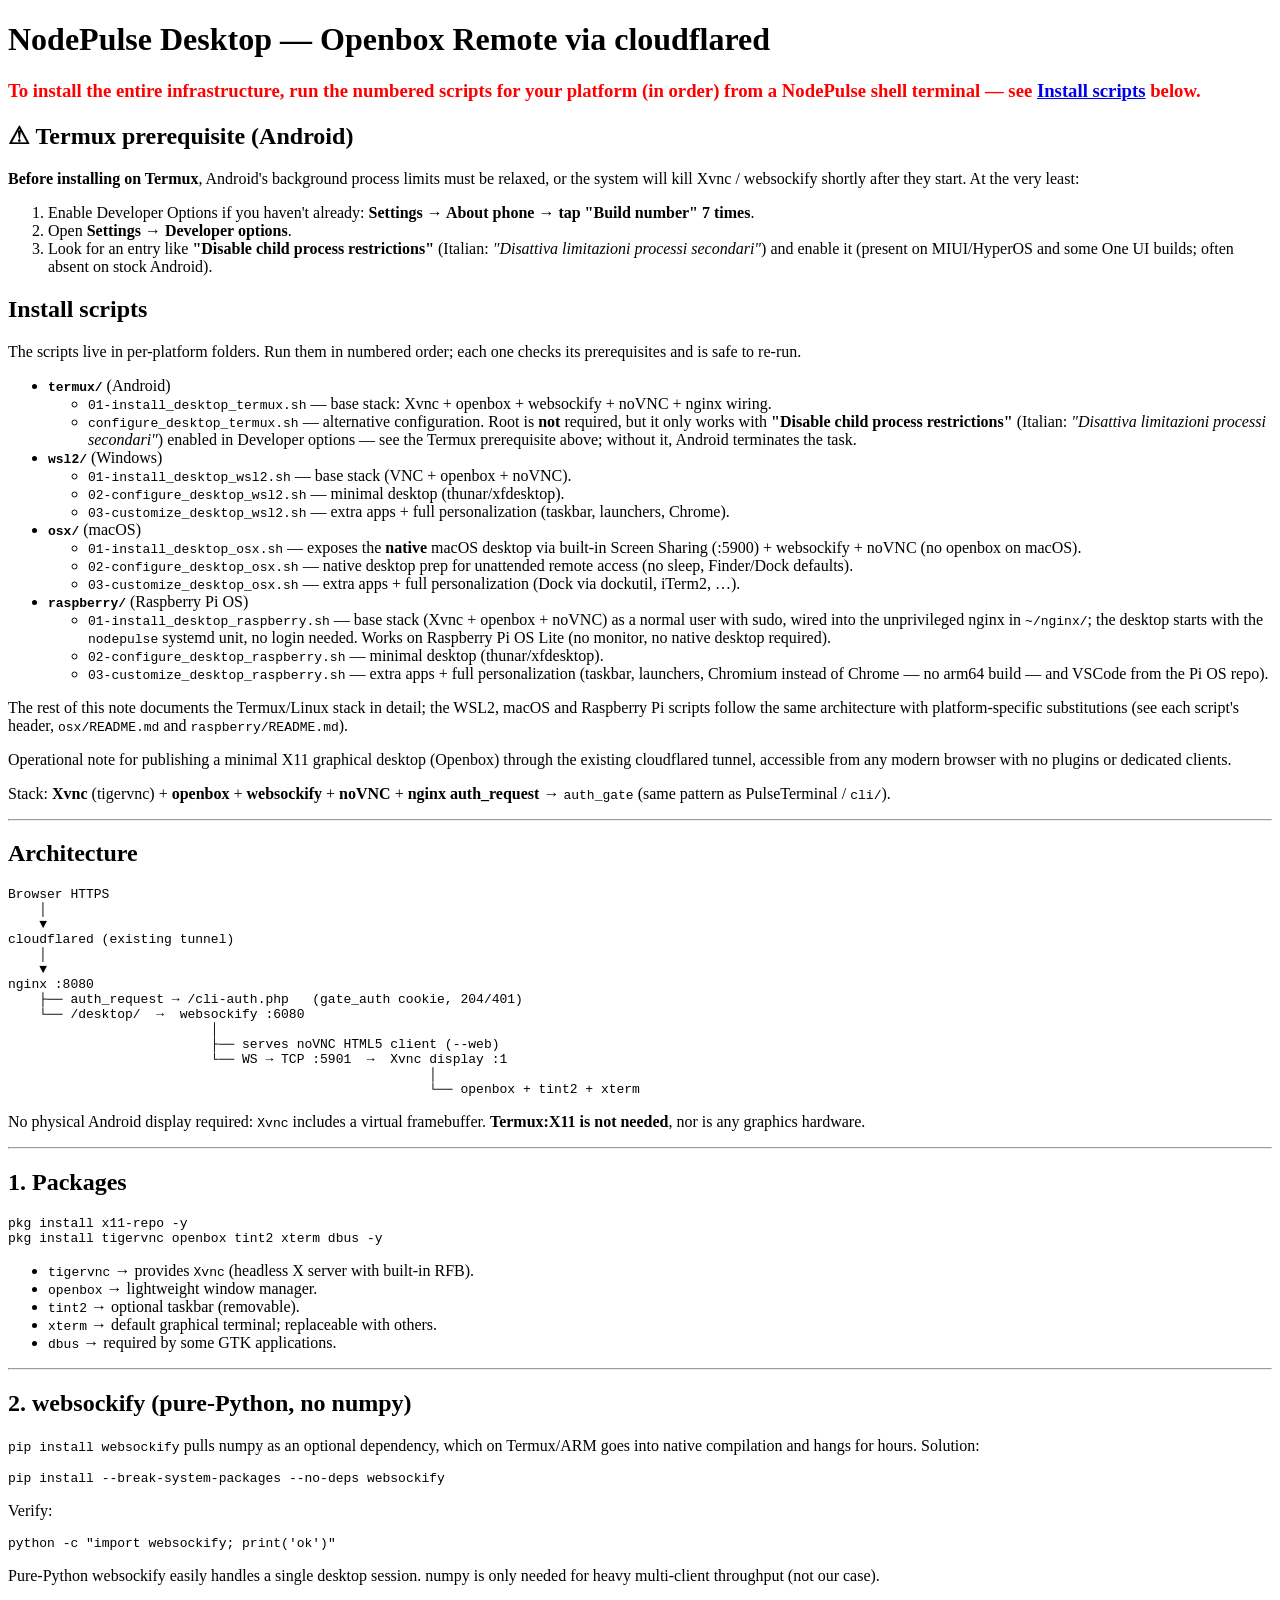
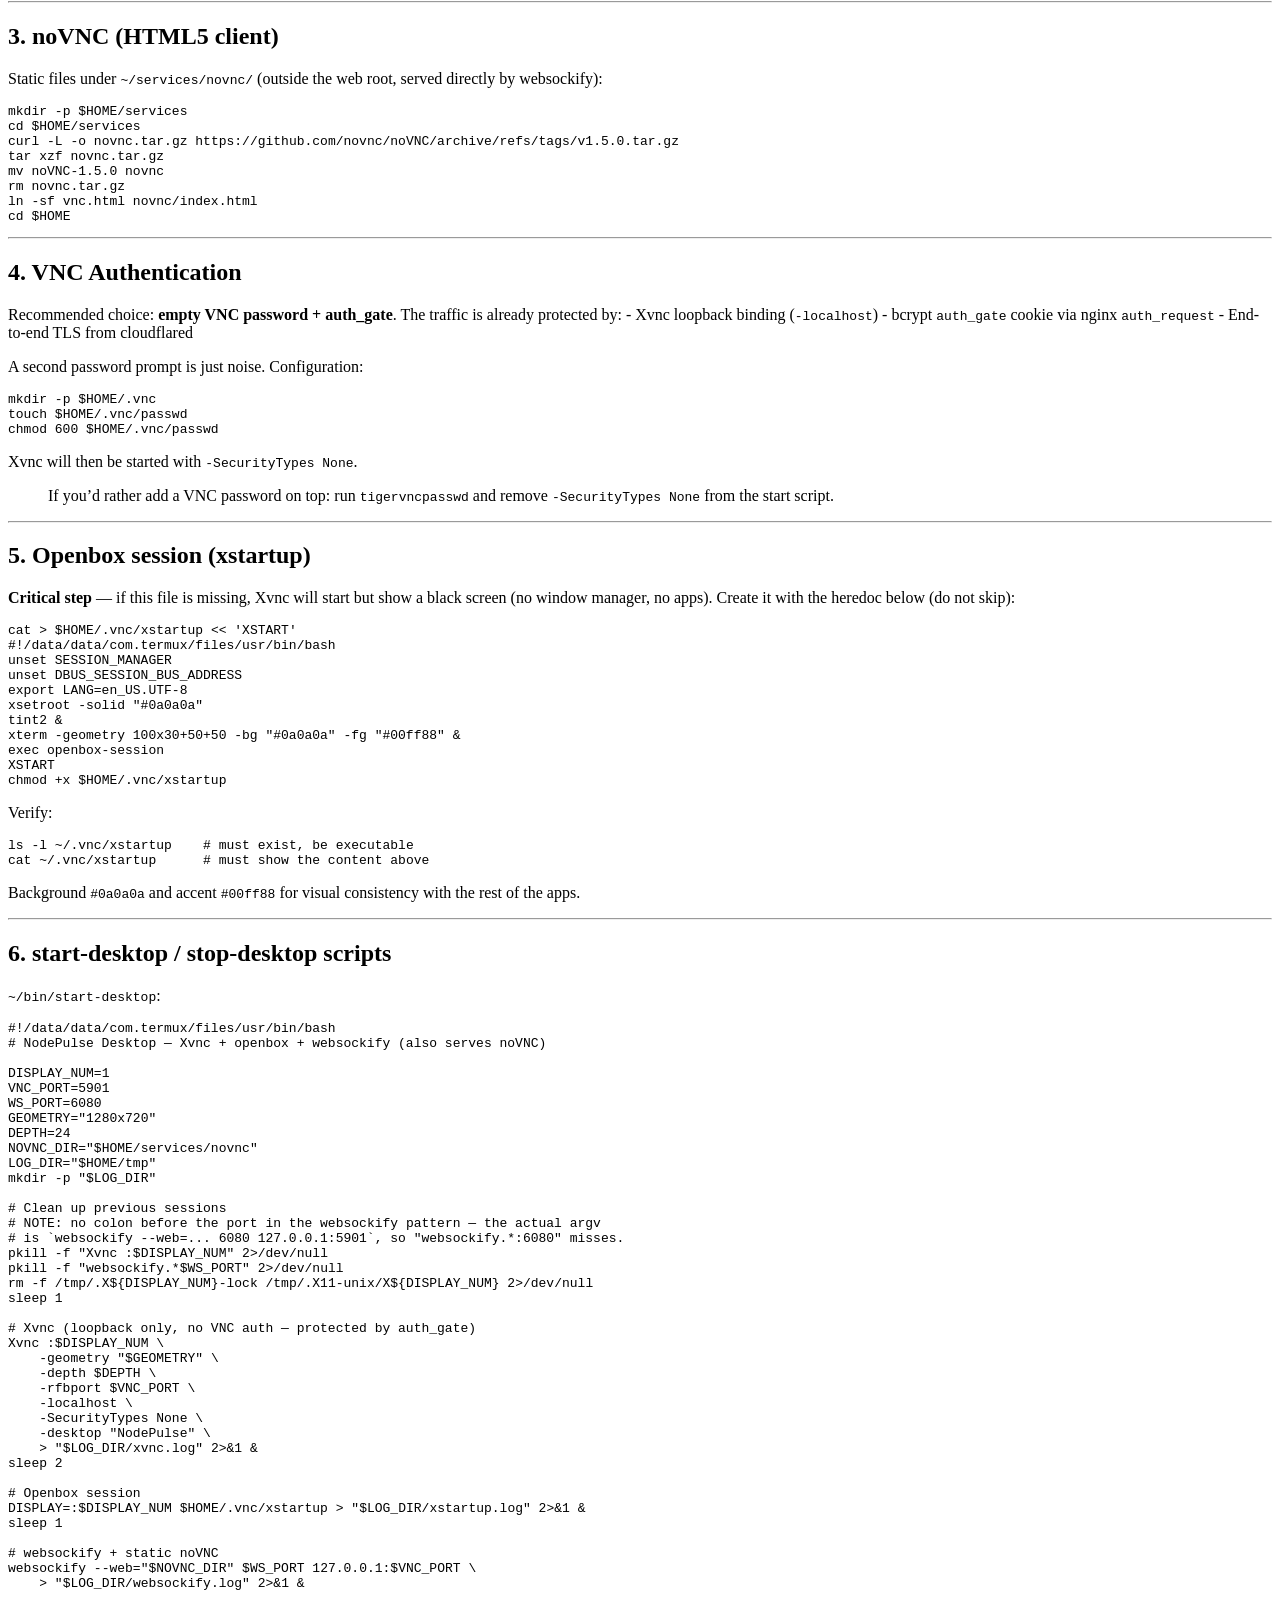
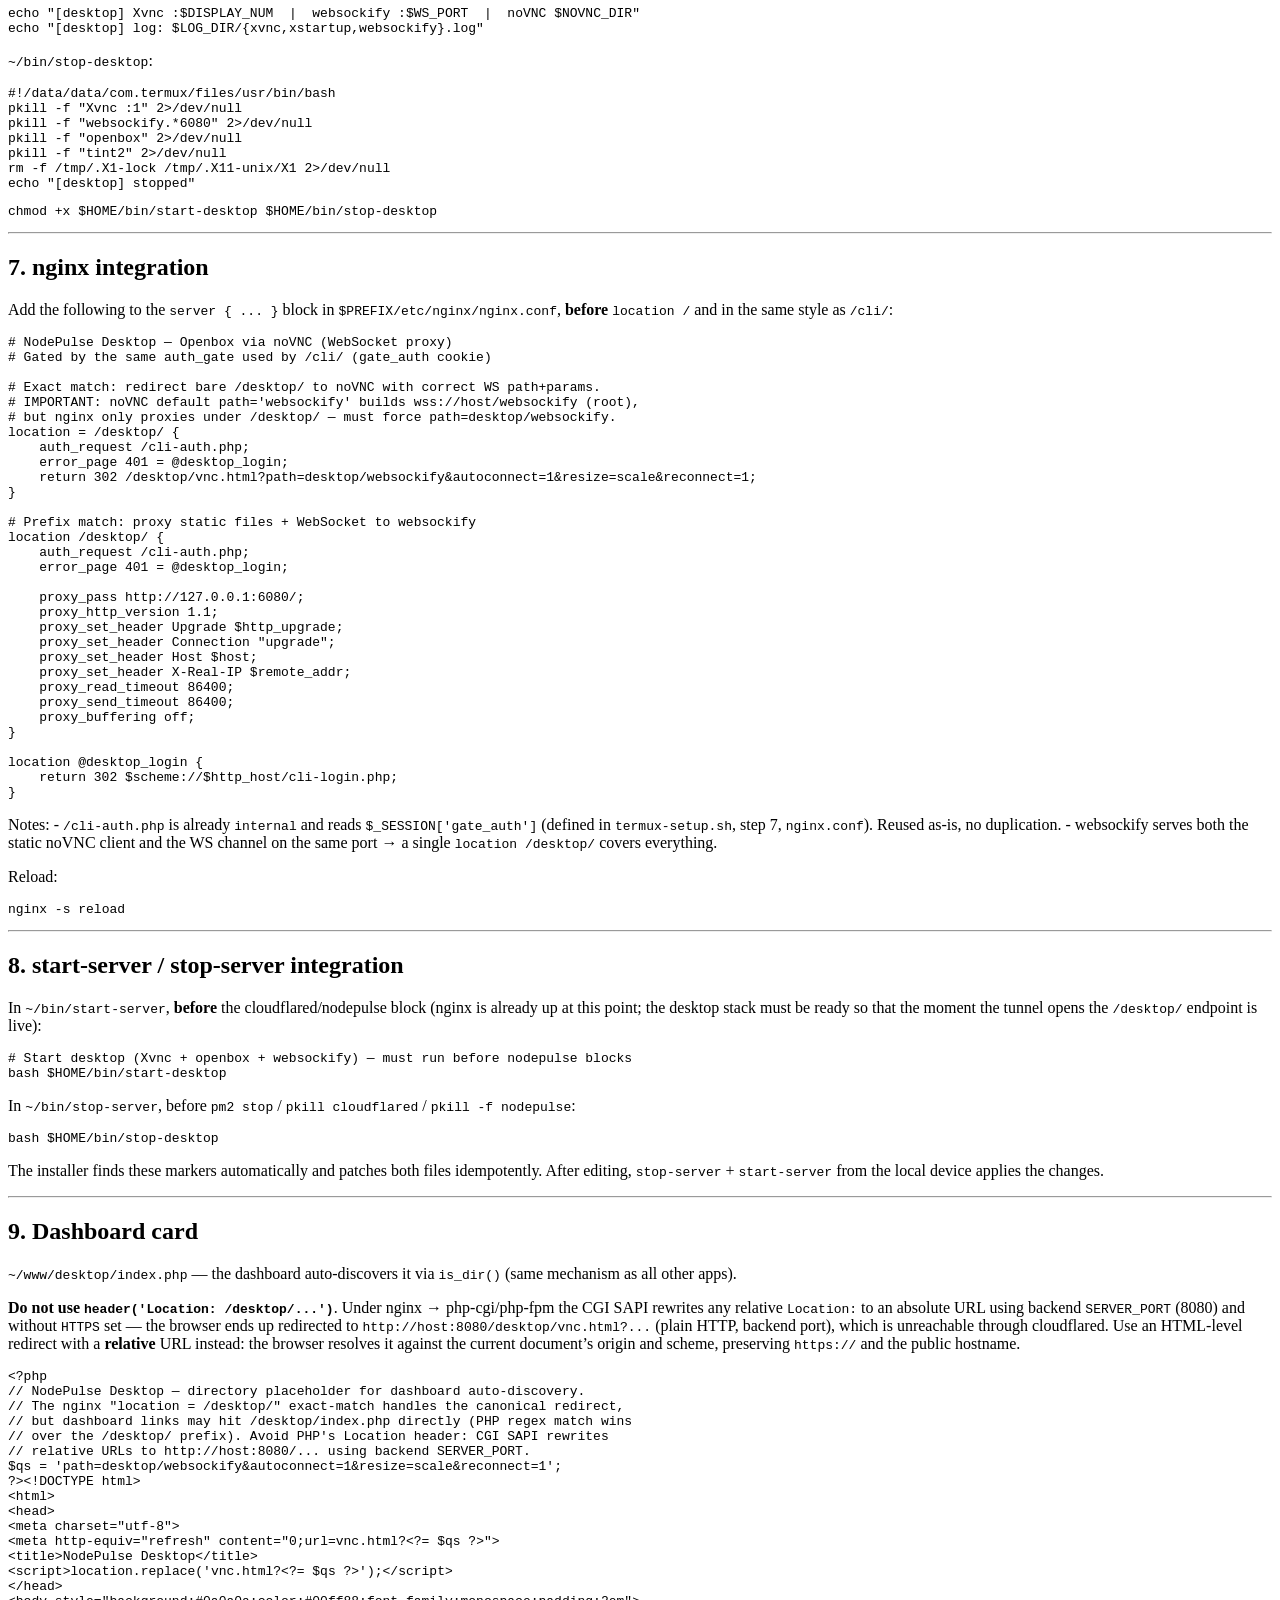
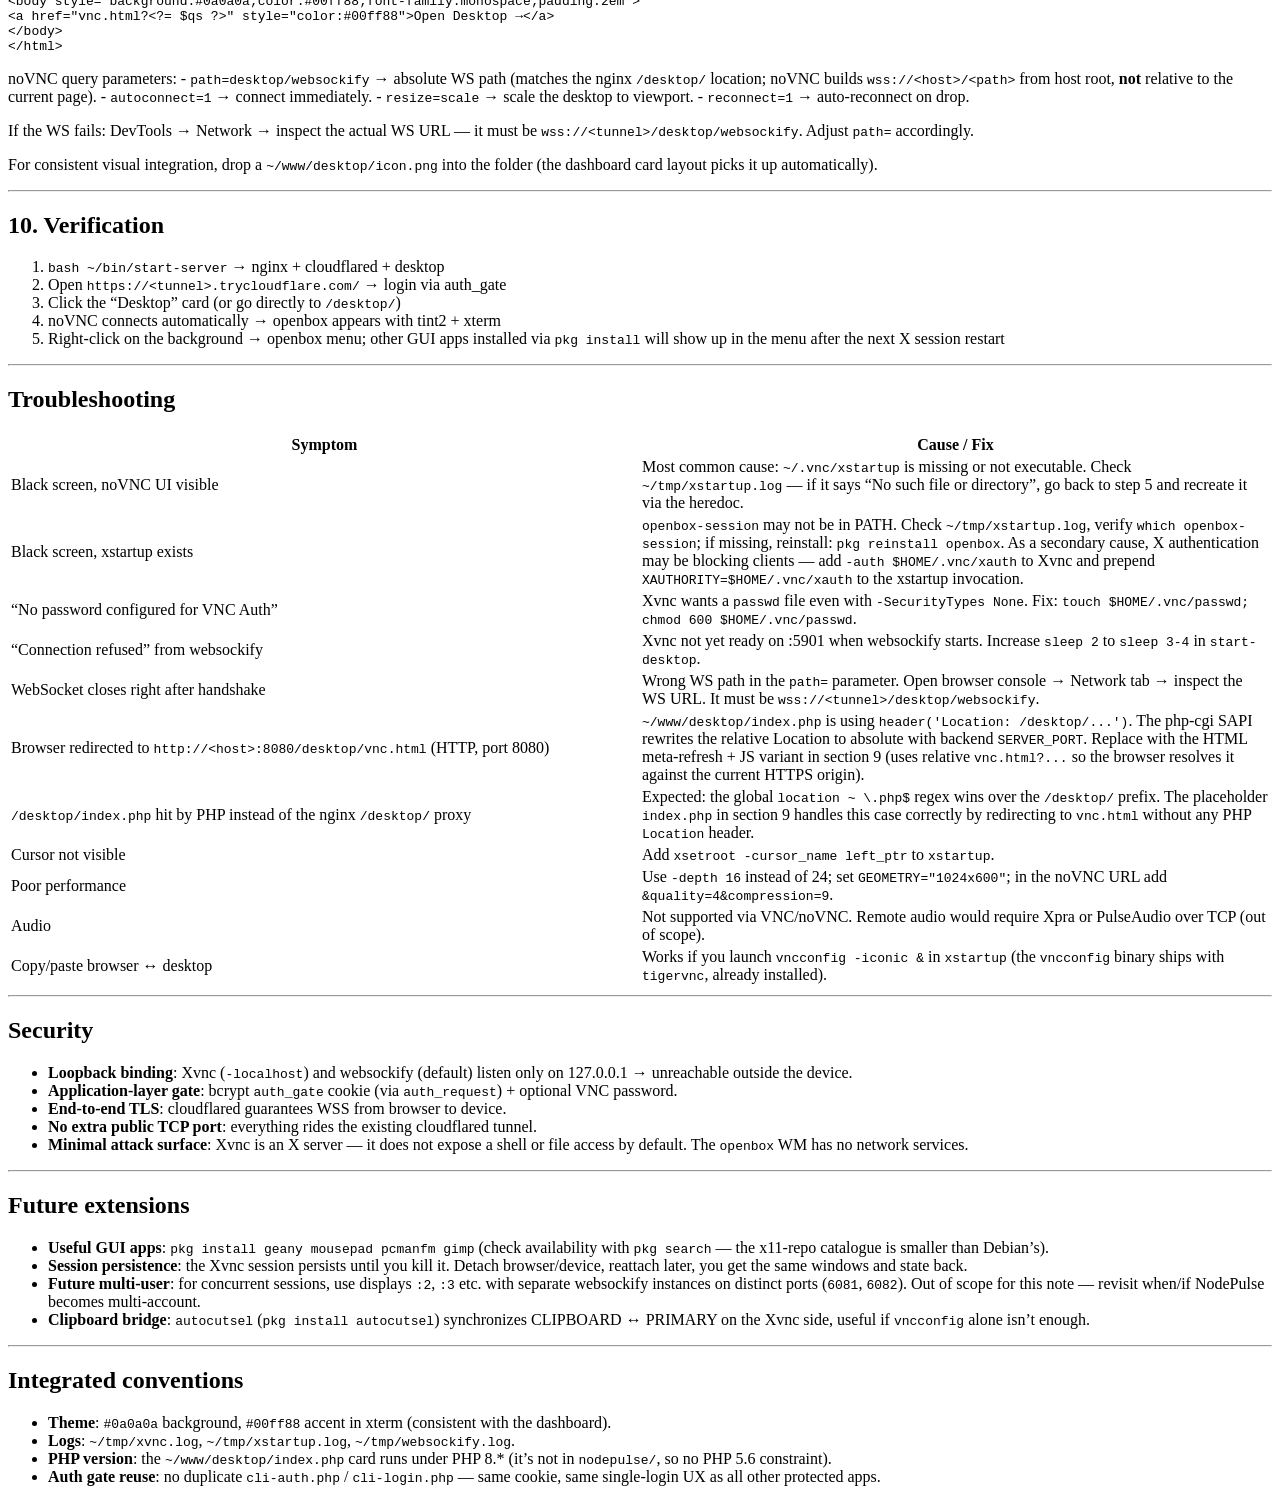
==== commit 13697a8b: "add ubuntu https RDP for raspberry" ====
--- a/desktop/index.html
+++ b/desktop/index.html
@@ -60,11 +60,24 @@
 <li><code>03-customize_desktop_osx.sh</code> — extra apps + full
 personalization (Dock via dockutil, iTerm2, …).</li>
 </ul></li>
+<li><strong><code>raspberry/</code></strong> (Raspberry Pi OS)
+<ul>
+<li><code>01-install_desktop_raspberry.sh</code> — base stack (Xvnc +
+openbox + noVNC) as a normal user with sudo, wired into the
+unprivileged nginx in <code>~/nginx/</code>; the desktop starts with
+the <code>nodepulse</code> systemd unit, no login needed. Works on
+Raspberry Pi OS Lite (no monitor, no native desktop required).</li>
+<li><code>02-configure_desktop_raspberry.sh</code> — minimal desktop
+(thunar/xfdesktop).</li>
+<li><code>03-customize_desktop_raspberry.sh</code> — extra apps + full
+personalization (taskbar, launchers, Chromium instead of Chrome —
+no arm64 build — and VSCode from the Pi OS repo).</li>
+</ul></li>
 </ul>
 <p>The rest of this note documents the Termux/Linux stack in detail;
-the WSL2 and macOS scripts follow the same architecture with
-platform-specific substitutions (see each script's header and
-<code>osx/README.md</code>).</p>
+the WSL2, macOS and Raspberry Pi scripts follow the same architecture
+with platform-specific substitutions (see each script's header,
+<code>osx/README.md</code> and <code>raspberry/README.md</code>).</p>
 
 <p>Operational note for publishing a minimal X11 graphical desktop
 (Openbox) through the existing cloudflared tunnel, accessible from any
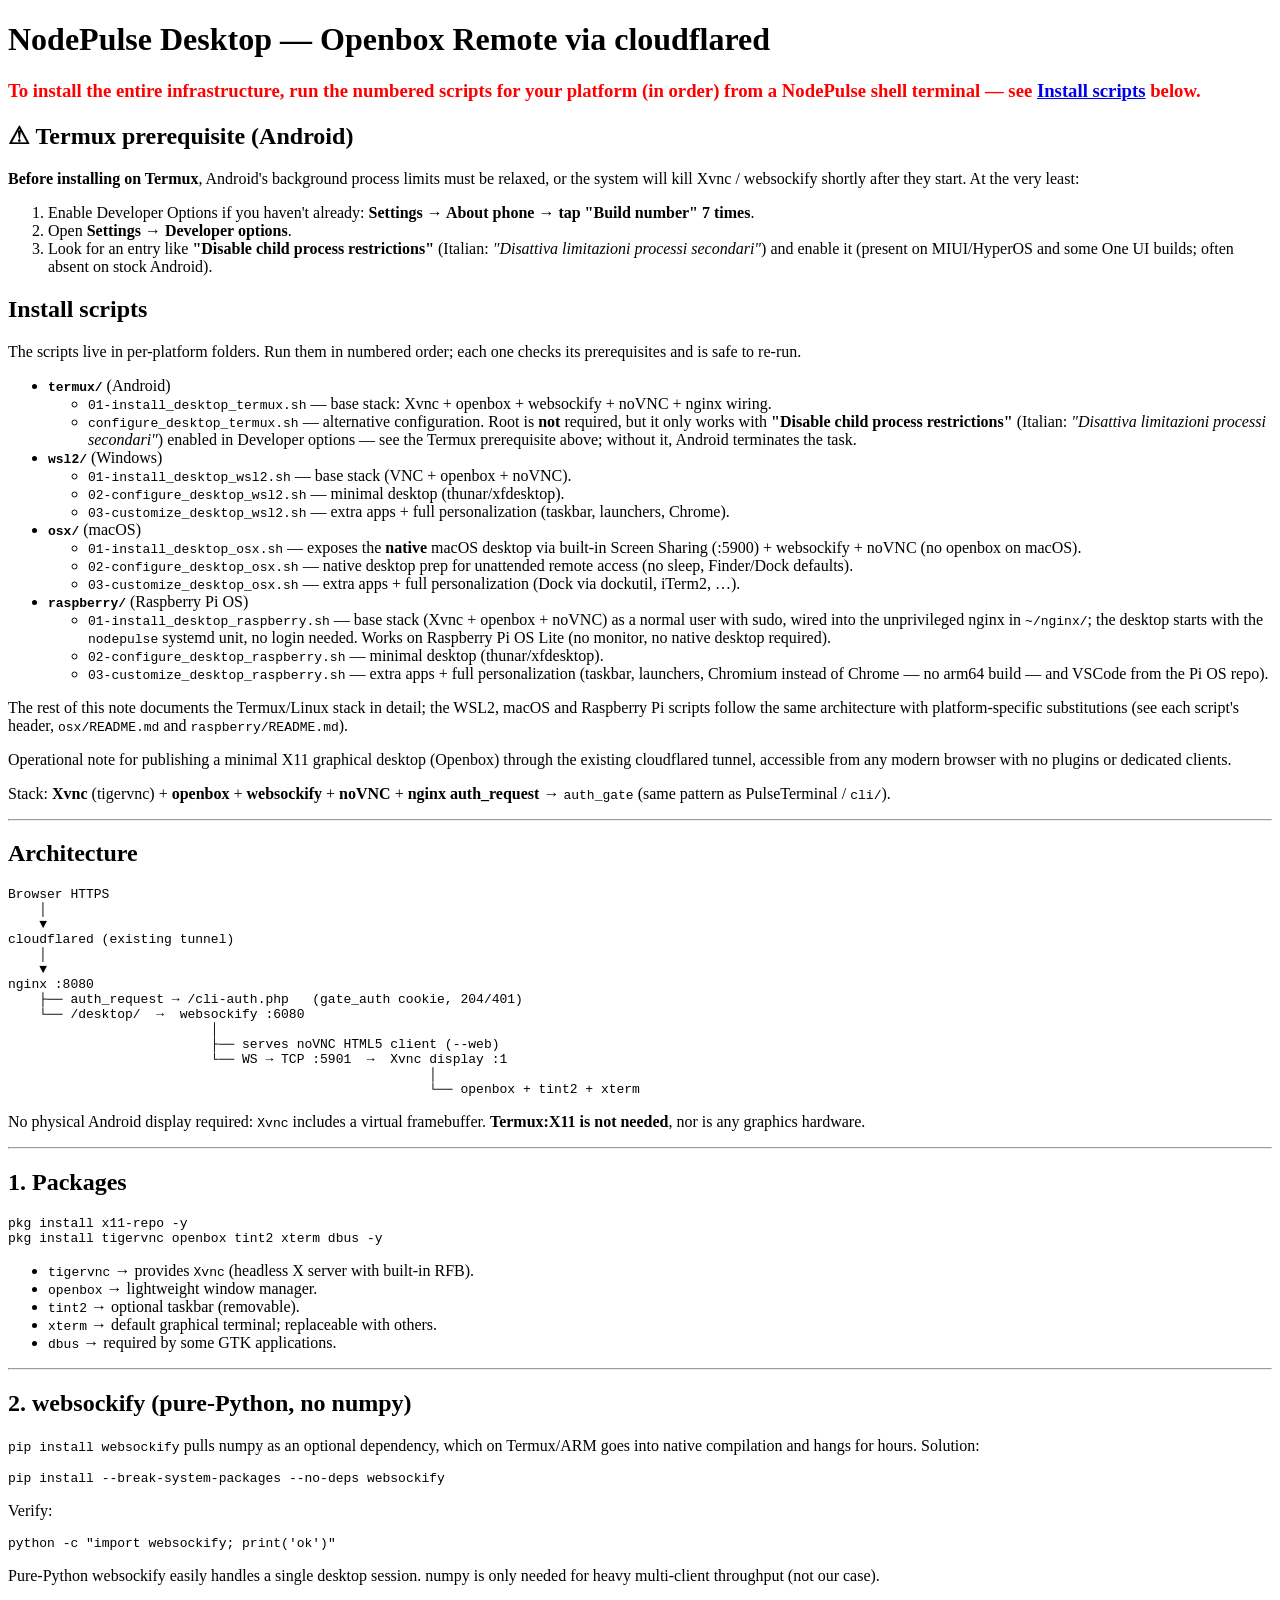
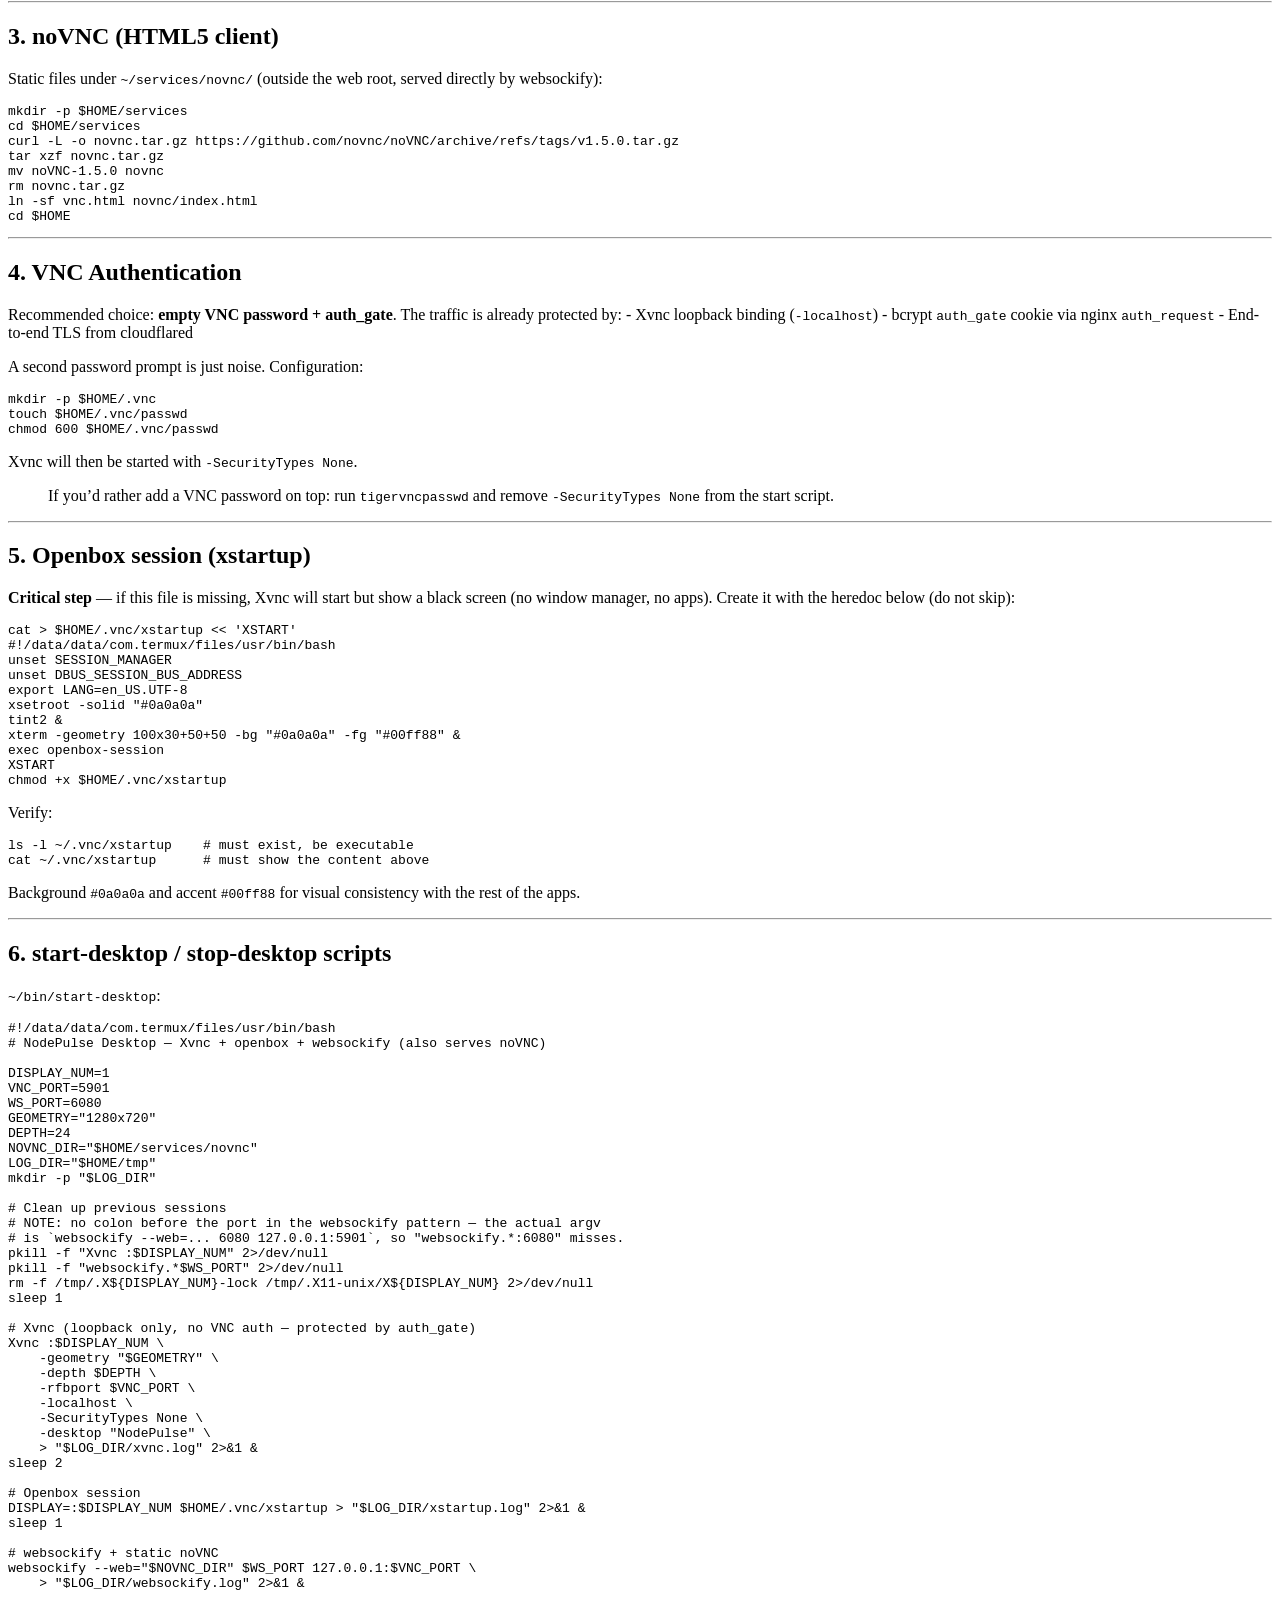
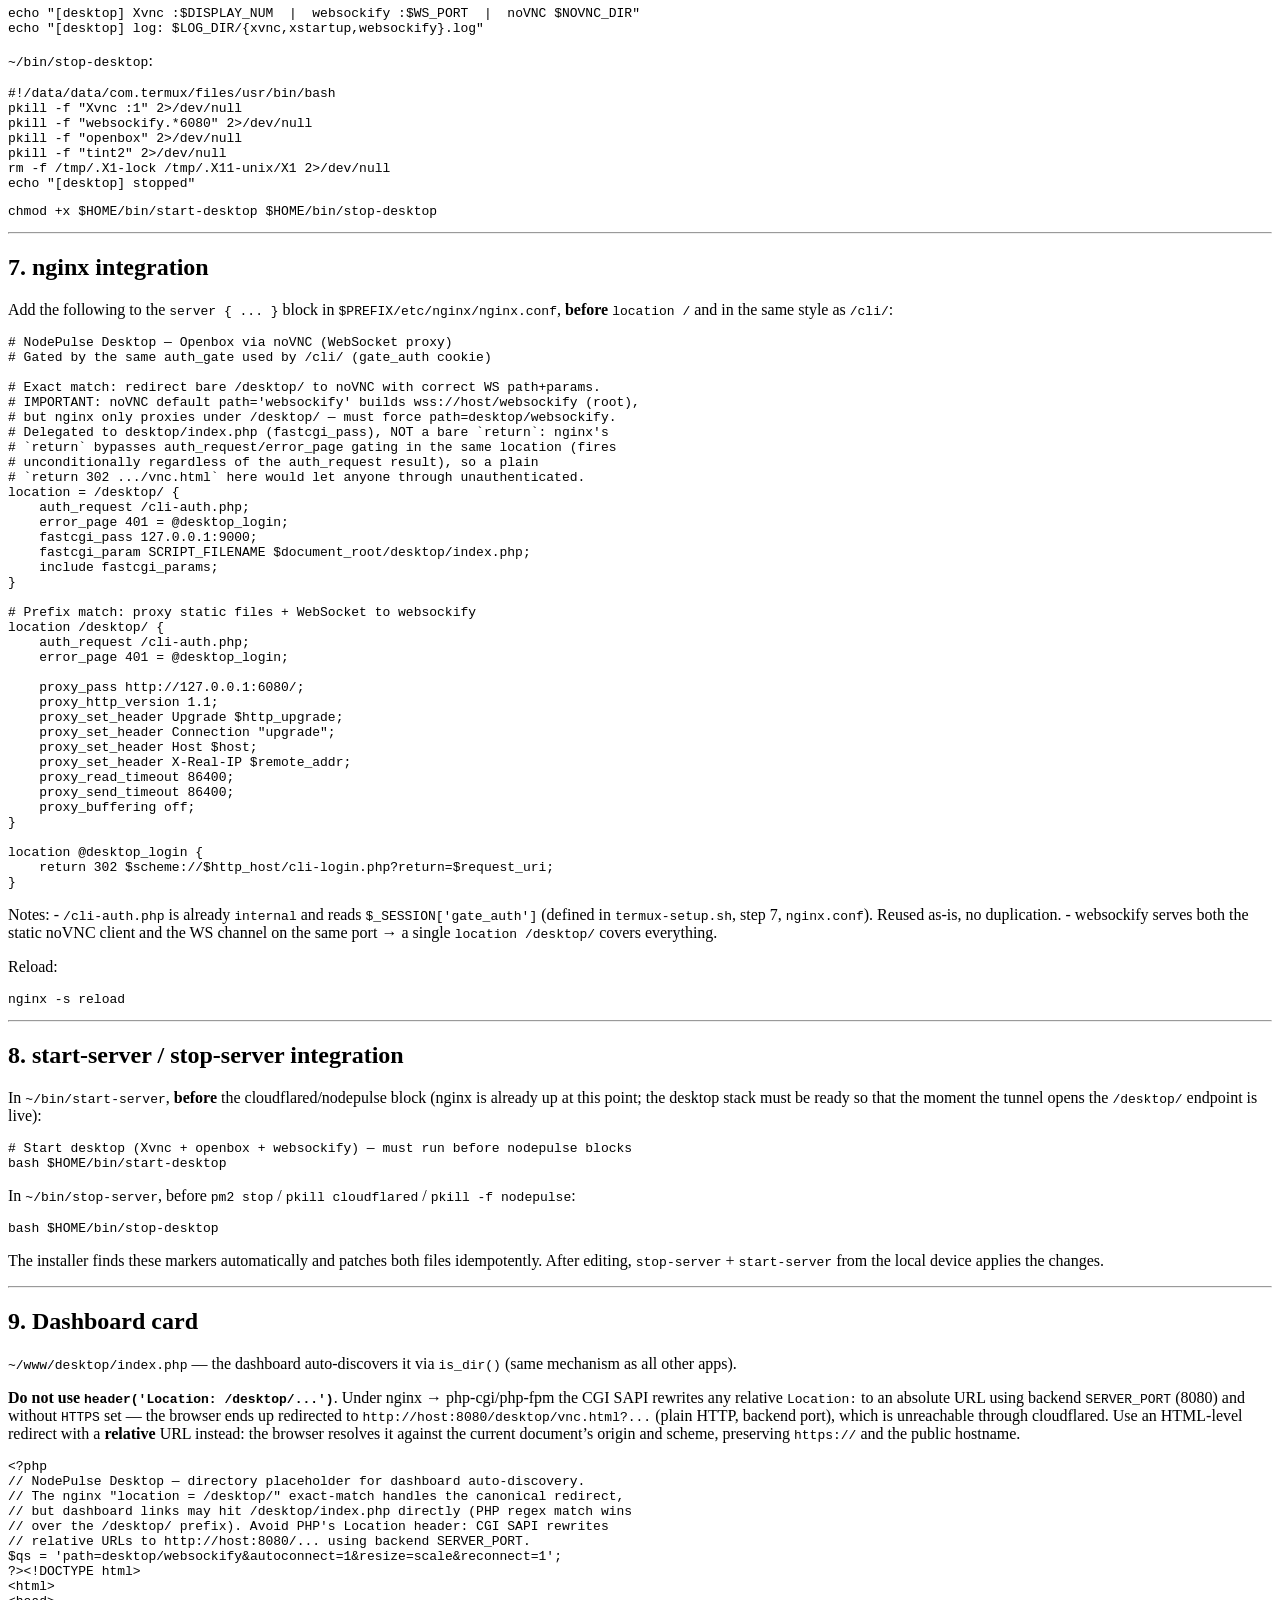
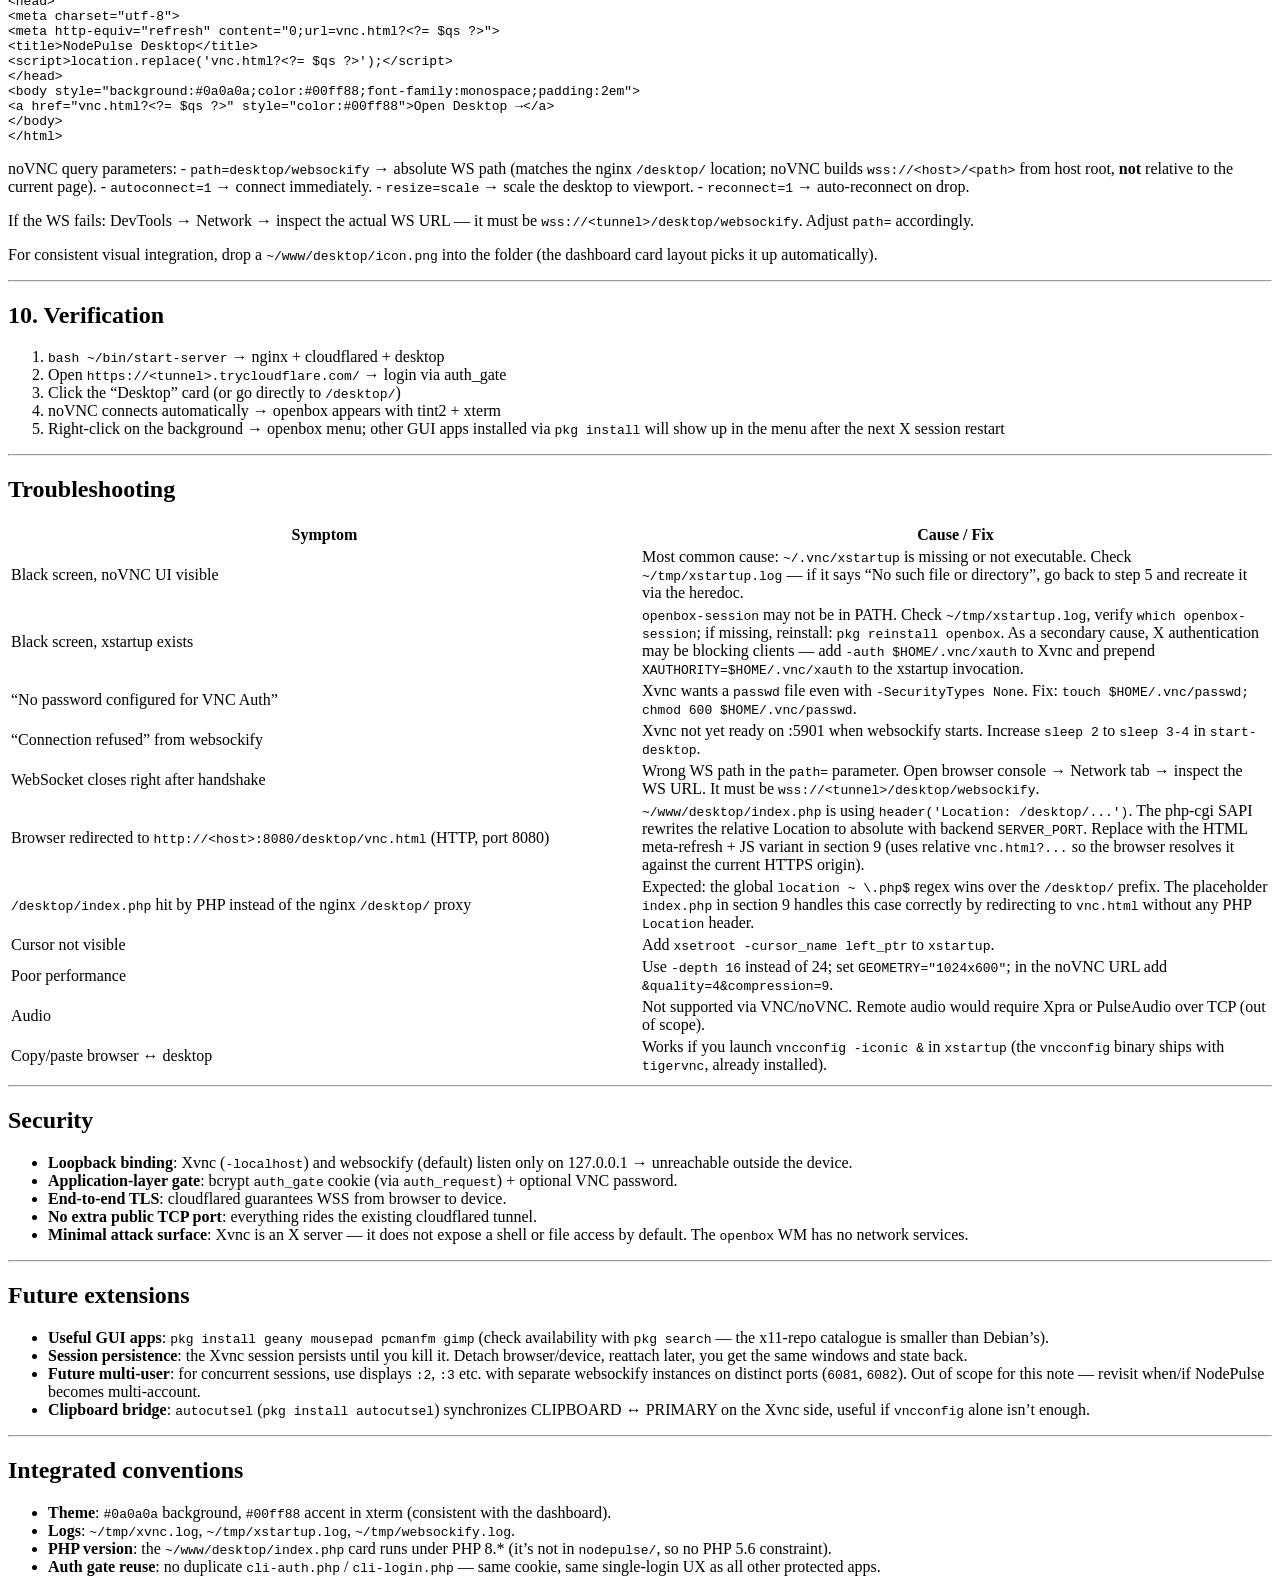
==== commit 3d55ec59: "Adapt cli-login.php redirects for different exit points and fix desktop logout" ====
--- a/desktop/index.html
+++ b/desktop/index.html
@@ -253,10 +253,16 @@
 # Exact match: redirect bare /desktop/ to noVNC with correct WS path+params.
 # IMPORTANT: noVNC default path=&#39;websockify&#39; builds wss://host/websockify (root),
 # but nginx only proxies under /desktop/ — must force path=desktop/websockify.
+# Delegated to desktop/index.php (fastcgi_pass), NOT a bare `return`: nginx&#39;s
+# `return` bypasses auth_request/error_page gating in the same location (fires
+# unconditionally regardless of the auth_request result), so a plain
+# `return 302 .../vnc.html` here would let anyone through unauthenticated.
 location = /desktop/ {
     auth_request /cli-auth.php;
     error_page 401 = @desktop_login;
-    return 302 /desktop/vnc.html?path=desktop/websockify&amp;autoconnect=1&amp;resize=scale&amp;reconnect=1;
+    fastcgi_pass 127.0.0.1:9000;
+    fastcgi_param SCRIPT_FILENAME $document_root/desktop/index.php;
+    include fastcgi_params;
 }
 
 # Prefix match: proxy static files + WebSocket to websockify
@@ -276,7 +282,7 @@
 }
 
 location @desktop_login {
-    return 302 $scheme://$http_host/cli-login.php;
+    return 302 $scheme://$http_host/cli-login.php?return=$request_uri;
 }</code></pre>
 <p>Notes: - <code>/cli-auth.php</code> is already <code>internal</code>
 and reads <code>$_SESSION['gate_auth']</code> (defined in
